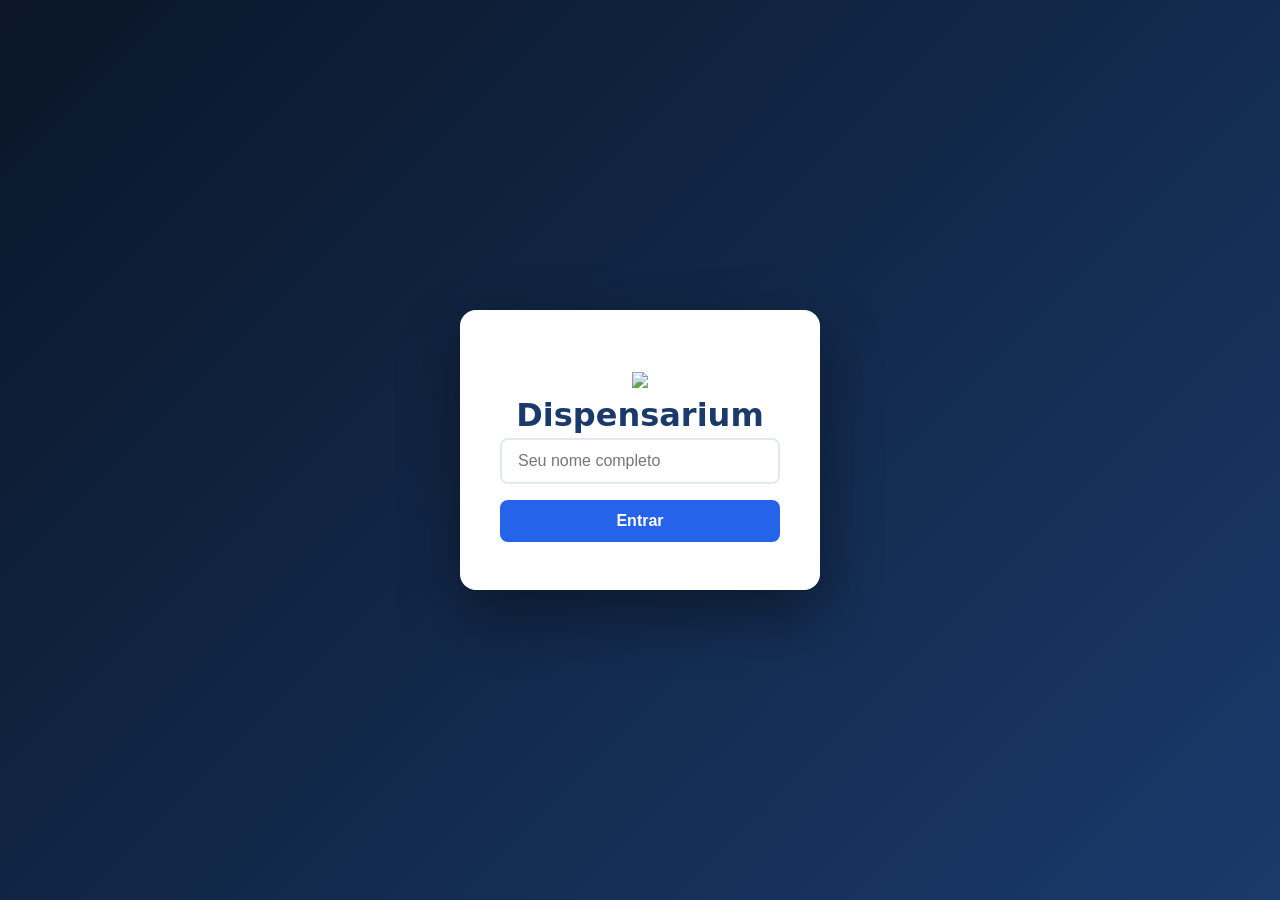
==== index.html @ 8f05ecfa "Primeira versão do Dispensarium" ====
<!DOCTYPE html>
<html lang="pt-BR">
<head>
  <meta charset="UTF-8">
  <meta name="viewport" content="width=device-width, initial-scale=1.0"/>
  <title>Dispensarium</title>

  <link rel="stylesheet" href="css/styles.css">
</head>
<body>

  <!-- LOGIN -->
  <div id="loginOverlay">
    <div class="login-box">
      <div class="logo">
        <img src="assets/logo.png" style="width:76px;">
        <div>Dispensarium</div>
      </div>
      <input id="loginName" type="text" placeholder="Seu nome completo"/>
      <button onclick="doLogin()">Entrar</button>
    </div>
  </div>

  <!-- APP -->
  <div id="app" style="display:none;">
    <!-- sidebar + main (mantém igual) -->
  </div>

  <!-- MODAIS (mantém aqui também) -->

  <!-- SCRIPTS -->
    <link rel="stylesheet" href="/css/styles.css">

<script src="/js/db.js"></script>
<script src="/js/items.js"></script>
<script src="/js/movements.js"></script>
<script src="/js/report.js"></script>
<script src="/js/ui.js"></script>
<script src="/js/app.js"></script>

</body>
</html>
---- css/styles.css ----
:root {
    --blue-dark:   #0a1628;
    --blue-mid:    #1a3a6b;
    --blue-light:  #2563eb;
    --blue-pale:   #dbeafe;
    --white:       #ffffff;
    --gray-100:    #f1f5f9;
    --gray-200:    #e2e8f0;
    --gray-400:    #94a3b8;
    --gray-600:    #475569;
    --black:       #0f172a;
    --red:         #dc2626;
    --green:       #16a34a;
    --orange:      #d97706;
    --sidebar-w:   240px;
  }
  * { box-sizing: border-box; margin: 0; padding: 0; }
  body { font-family: 'Segoe UI', system-ui, sans-serif; background: var(--gray-100); color: var(--black); }

  /* LOGIN */
  #loginOverlay {
    position: fixed; inset: 0; z-index: 9999;
    background: linear-gradient(135deg, var(--blue-dark) 0%, var(--blue-mid) 100%);
    display: flex; align-items: center; justify-content: center;
  }
  .login-box {
    background: var(--white); border-radius: 16px; padding: 48px 40px;
    width: 360px; text-align: center; box-shadow: 0 24px 60px rgba(0,0,0,.4);
  }
  .login-box .logo { font-size: 2rem; font-weight: 800; color: var(--blue-mid); margin-bottom: 4px; }
  .login-box .tagline { font-size: .85rem; color: var(--gray-600); margin-bottom: 32px; }
  .login-box input {
    width: 100%; padding: 12px 16px; border: 2px solid var(--gray-200);
    border-radius: 8px; font-size: 1rem; outline: none; margin-bottom: 16px; transition: border-color .2s;
  }
  .login-box input:focus { border-color: var(--blue-light); }
  .login-box button {
    width: 100%; padding: 12px; background: var(--blue-light); color: var(--white);
    border: none; border-radius: 8px; font-size: 1rem; font-weight: 600; cursor: pointer; transition: background .2s;
  }
  .login-box button:hover { background: var(--blue-mid); }

  /* LAYOUT */
  #app { display: flex; min-height: 100vh; }

  /* SIDEBAR */
  #sidebar {
    width: var(--sidebar-w); background: var(--blue-dark); color: var(--white);
    display: flex; flex-direction: column; position: fixed; top: 0; left: 0; height: 100vh; z-index: 100;
  }
  .sidebar-logo { padding: 22px 20px 16px; border-bottom: 1px solid rgba(255,255,255,.1); }
  .sidebar-logo-inner { display: flex; align-items: center; gap: 10px; font-size: 1.3rem; font-weight: 800; }
  .sidebar-logo-inner span { color: #93c5fd; }
  .sidebar-user { padding: 12px 20px; font-size: .8rem; color: var(--gray-400); border-bottom: 1px solid rgba(255,255,255,.08); }
  .sidebar-user strong { color: var(--white); display: block; font-size: .88rem; }
  nav { flex: 1; padding: 12px 0; overflow-y: auto; }
  nav a {
    display: flex; align-items: center; gap: 10px; padding: 11px 20px;
    color: rgba(255,255,255,.7); text-decoration: none; font-size: .88rem;
    transition: all .2s; border-left: 3px solid transparent; cursor: pointer;
  }
  nav a:hover, nav a.active { color: var(--white); background: rgba(37,99,235,.25); border-left-color: var(--blue-light); }
  nav a .icon { font-size: 1.05rem; width: 20px; text-align: center; }
  .sidebar-footer { padding: 14px 20px; border-top: 1px solid rgba(255,255,255,.1); }
  .btn-logout { display: flex; align-items: center; gap: 8px; color: rgba(255,255,255,.5); cursor: pointer; font-size: .84rem; background: none; border: none; padding: 6px 0; transition: color .2s; }
  .btn-logout:hover { color: var(--white); }

  /* MAIN */
  #main { margin-left: var(--sidebar-w); flex: 1; display: flex; flex-direction: column; }
  .topbar {
    background: var(--white); border-bottom: 1px solid var(--gray-200);
    padding: 0 24px; height: 60px; display: flex; align-items: center; justify-content: space-between;
    position: sticky; top: 0; z-index: 50;
  }
  .topbar-title { font-size: 1.15rem; font-weight: 700; color: var(--black); }
  .topbar-right { display: flex; align-items: center; gap: 10px; }

  /* SEARCH */
  .search-wrap { position: relative; }
  .search-input { padding: 8px 34px 8px 12px; border: 2px solid var(--gray-200); border-radius: 8px; font-size: .86rem; width: 200px; outline: none; transition: border-color .2s; }
  .search-input:focus { border-color: var(--blue-light); }
  .search-icon { position: absolute; right: 9px; top: 50%; transform: translateY(-50%); color: var(--gray-400); pointer-events: none; }
  .search-dropdown { position: absolute; top: calc(100% + 6px); left: 0; right: 0; background: var(--white); border: 1px solid var(--gray-200); border-radius: 10px; box-shadow: 0 8px 24px rgba(0,0,0,.12); max-height: 260px; overflow-y: auto; z-index: 200; display: none; }
  .search-dropdown.open { display: block; }
  .search-item { padding: 9px 12px; font-size: .86rem; cursor: pointer; display: flex; align-items: center; gap: 8px; transition: background .15s; border-bottom: 1px solid var(--gray-100); }
  .search-item:hover { background: var(--blue-pale); }
  .search-item:last-child { border-bottom: none; }
  .search-item .s-cat { font-size: .7rem; color: var(--gray-400); margin-left: auto; }

  /* PAGE */
  .page { display: none; padding: 22px; }
  .page.active { display: block; }

  /* ITEMS GRID */
  .items-header { display: flex; justify-content: space-between; align-items: center; margin-bottom: 18px; }
  .section-title { font-size: 1.05rem; font-weight: 700; color: var(--black); }
  .btn-add-item { padding: 8px 16px; background: var(--blue-light); color: var(--white); border: none; border-radius: 8px; font-size: .86rem; font-weight: 600; cursor: pointer; display: flex; align-items: center; gap: 6px; transition: background .2s; }
  .btn-add-item:hover { background: var(--blue-mid); }
  .items-grid { display: grid; grid-template-columns: repeat(auto-fill, minmax(188px, 1fr)); gap: 16px; }
  .item-card { background: var(--white); border-radius: 14px; overflow: hidden; box-shadow: 0 2px 10px rgba(0,0,0,.06); border: 1px solid var(--gray-200); transition: box-shadow .2s, transform .2s; }
  .item-card:hover { box-shadow: 0 6px 20px rgba(0,0,0,.1); transform: translateY(-2px); }
  .item-card.low-stock { border-color: #fca5a5; }
  .item-card.out-stock { border-color: var(--red); opacity: .78; }
  .item-img-box { height: 120px; background: var(--blue-pale); display: flex; align-items: center; justify-content: center; overflow: hidden; position: relative; }
  .item-img-box img { width: 100%; height: 100%; object-fit: cover; }
  .item-img-box .img-placeholder { font-size: 2.8rem; }
  .item-badge { position: absolute; top: 7px; right: 7px; padding: 2px 7px; border-radius: 99px; font-size: .66rem; font-weight: 700; }
  .badge-low  { background: #fef3c7; color: #92400e; }
  .badge-out  { background: #fee2e2; color: #991b1b; }
  .badge-ok   { background: #dcfce7; color: #166534; }
  .item-body { padding: 11px; }
  .item-name { font-size: .88rem; font-weight: 700; margin-bottom: 2px; white-space: nowrap; overflow: hidden; text-overflow: ellipsis; }
  .item-unit { font-size: .72rem; color: var(--gray-400); margin-bottom: 9px; }
  .item-controls { display: grid; grid-template-columns: 34px 1fr 34px; gap: 5px; align-items: center; }
  .ctrl-btn { width: 30px; height: 30px; border-radius: 7px; border: none; cursor: pointer; font-size: 1rem; font-weight: 700; display: flex; align-items: center; justify-content: center; transition: all .15s; }
  .ctrl-minus { background: #fee2e2; color: var(--red); }
  .ctrl-minus:hover { background: var(--red); color: var(--white); }
  .ctrl-plus  { background: #dcfce7; color: var(--green); }
  .ctrl-plus:hover  { background: var(--green); color: var(--white); }
  .ctrl-qty { display: flex; align-items: center; justify-content: center; height: 30px; border: 2px solid var(--gray-200); border-radius: 7px; background: var(--gray-100); font-size: .92rem; font-weight: 700; }
  .item-price { font-size: .73rem; color: var(--gray-600); margin-top: 7px; }
  .item-actions { display: flex; gap: 4px; margin-top: 8px; }
  .btn-edit-item { flex: 1; padding: 5px; background: var(--blue-pale); color: var(--blue-mid); border: none; border-radius: 6px; font-size: .72rem; font-weight: 600; cursor: pointer; transition: background .15s; }
  .btn-edit-item:hover { background: #bfdbfe; }
  .btn-del-item  { padding: 5px 8px; background: #fee2e2; color: var(--red); border: none; border-radius: 6px; font-size: .72rem; cursor: pointer; transition: background .15s; }
  .btn-del-item:hover { background: #fecaca; }

  /* MODAL */
  .modal-overlay { position: fixed; inset: 0; background: rgba(0,0,0,.5); z-index: 1000; display: flex; align-items: center; justify-content: center; opacity: 0; pointer-events: none; transition: opacity .2s; }
  .modal-overlay.open { opacity: 1; pointer-events: all; }
  .modal { background: var(--white); border-radius: 16px; padding: 28px; width: 460px; max-width: 95vw; max-height: 90vh; overflow-y: auto; transform: scale(.95); transition: transform .2s; }
  .modal-overlay.open .modal { transform: scale(1); }
  .modal h3 { font-size: 1.15rem; font-weight: 700; margin-bottom: 20px; color: var(--blue-mid); }
  .form-group { margin-bottom: 14px; }
  .form-group label { display: block; font-size: .8rem; font-weight: 600; color: var(--gray-600); margin-bottom: 5px; }
  .form-group input, .form-group select, .form-group textarea { width: 100%; padding: 9px 12px; border: 2px solid var(--gray-200); border-radius: 8px; font-size: .88rem; outline: none; transition: border-color .2s; font-family: inherit; }
  .form-group input:focus, .form-group select:focus { border-color: var(--blue-light); }
  .form-row { display: grid; grid-template-columns: 1fr 1fr; gap: 12px; }
  .modal-actions { display: flex; gap: 10px; justify-content: flex-end; margin-top: 20px; }
  .btn-cancel { padding: 9px 18px; border: 2px solid var(--gray-200); border-radius: 8px; background: none; font-size: .88rem; cursor: pointer; transition: all .2s; }
  .btn-cancel:hover { border-color: var(--gray-400); }
  .btn-save { padding: 9px 22px; background: var(--blue-light); color: var(--white); border: none; border-radius: 8px; font-size: .88rem; font-weight: 600; cursor: pointer; transition: background .2s; }
  .btn-save:hover { background: var(--blue-mid); }

  /* REPORT */
  .report-controls {
    display: flex; gap: 10px; align-items: center; flex-wrap: wrap; margin-bottom: 20px;
    background: var(--white); padding: 14px 18px; border-radius: 12px; border: 1px solid var(--gray-200);
  }
  .report-controls select, .report-controls input[type=number] { padding: 8px 12px; border: 2px solid var(--gray-200); border-radius: 8px; font-size: .86rem; outline: none; background: var(--white); }
  .report-controls select:focus, .report-controls input[type=number]:focus { border-color: var(--blue-light); }
  .report-filters {
    display: flex; gap: 10px; align-items: center; flex-wrap: wrap; margin-bottom: 16px;
    background: var(--white); padding: 12px 18px; border-radius: 12px; border: 1px solid var(--gray-200);
  }
  .filter-label { font-size: .82rem; font-weight: 600; color: var(--gray-600); }
  .filter-select { padding: 7px 12px; border: 2px solid var(--gray-200); border-radius: 8px; font-size: .84rem; outline: none; background: var(--white); }
  .filter-select:focus { border-color: var(--blue-light); }
  .filter-price-wrap { display: flex; align-items: center; gap: 6px; }
  .filter-price-wrap input { padding: 7px 10px; border: 2px solid var(--gray-200); border-radius: 8px; font-size: .84rem; outline: none; width: 90px; }
  .filter-price-wrap input:focus { border-color: var(--blue-light); }
  .btn-clear-filter { padding: 7px 12px; background: var(--gray-200); color: var(--gray-600); border: none; border-radius: 8px; font-size: .82rem; cursor: pointer; transition: background .15s; }
  .btn-clear-filter:hover { background: var(--gray-400); color: var(--white); }

  .btn-generate { padding: 8px 18px; background: var(--blue-mid); color: var(--white); border: none; border-radius: 8px; font-size: .86rem; font-weight: 600; cursor: pointer; transition: background .2s; display: flex; align-items: center; gap: 5px; }
  .btn-generate:hover { background: var(--blue-dark); }
  .btn-export   { padding: 8px 18px; background: var(--green); color: var(--white); border: none; border-radius: 8px; font-size: .86rem; font-weight: 600; cursor: pointer; transition: background .2s; display: flex; align-items: center; gap: 5px; }
  .btn-export:hover { background: #15803d; }

  .report-section { background: var(--white); border-radius: 12px; padding: 18px; margin-bottom: 18px; border: 1px solid var(--gray-200); }
  .report-section h4 { font-size: .95rem; font-weight: 700; color: var(--blue-mid); margin-bottom: 14px; display: flex; align-items: center; gap: 7px; }
  .report-table { width: 100%; border-collapse: collapse; font-size: .8rem; }
  .report-table th { background: var(--blue-dark); color: var(--white); padding: 9px 10px; text-align: left; font-weight: 600; }
  .report-table td { padding: 8px 10px; border-bottom: 1px solid var(--gray-100); }
  .report-table tr:last-child td { border-bottom: none; }
  .report-table tr:hover td { background: var(--blue-pale); }
  .report-total { text-align: right; font-weight: 700; font-size: .88rem; color: var(--blue-mid); padding-top: 8px; }
  .stat-cards { display: grid; grid-template-columns: repeat(auto-fill, minmax(150px,1fr)); gap: 10px; margin-bottom: 18px; }
  .stat-card { background: var(--white); border-radius: 12px; padding: 14px; border: 1px solid var(--gray-200); text-align: center; }
  .stat-card .sv { font-size: 1.45rem; font-weight: 800; color: var(--blue-light); }
  .stat-card .sl { font-size: .72rem; color: var(--gray-400); margin-top: 3px; }
  .empty-state { text-align: center; padding: 40px 20px; color: var(--gray-400); }
  .empty-state .ei { font-size: 2.8rem; margin-bottom: 10px; }
  .empty-state p { font-size: .88rem; }

  /* LISTA DE FEIRA */
  .feira-header { display: flex; justify-content: space-between; align-items: center; margin-bottom: 18px; }
  .feira-filters { display: flex; gap: 10px; align-items: center; flex-wrap: wrap; margin-bottom: 18px; background: var(--white); padding: 14px 18px; border-radius: 12px; border: 1px solid var(--gray-200); }
  .feira-table-wrap { background: var(--white); border-radius: 12px; border: 1px solid var(--gray-200); overflow: hidden; margin-bottom: 18px; }
  .feira-table { width: 100%; border-collapse: collapse; font-size: .84rem; }
  .feira-table th { background: var(--blue-dark); color: var(--white); padding: 10px 12px; text-align: left; font-weight: 600; }
  .feira-table td { padding: 10px 12px; border-bottom: 1px solid var(--gray-100); vertical-align: middle; }
  .feira-table tr:last-child td { border-bottom: none; }
  .feira-table tr:hover td { background: var(--blue-pale); }
  .feira-check { display: flex; align-items: center; justify-content: center; }
  .feira-check input[type=checkbox] { width: 18px; height: 18px; cursor: pointer; accent-color: var(--blue-light); }
  .feira-item-checked td { opacity: .45; text-decoration: line-through; }
  .feira-qty-input { width: 70px; padding: 5px 8px; border: 2px solid var(--gray-200); border-radius: 6px; font-size: .82rem; text-align: center; outline: none; }
  .feira-qty-input:focus { border-color: var(--blue-light); }
  .btn-feira-export { padding: 8px 18px; background: var(--orange); color: var(--white); border: none; border-radius: 8px; font-size: .86rem; font-weight: 600; cursor: pointer; transition: background .2s; display: flex; align-items: center; gap: 5px; }
  .btn-feira-export:hover { background: #b45309; }
  .btn-feira-print { padding: 8px 18px; background: var(--blue-mid); color: var(--white); border: none; border-radius: 8px; font-size: .86rem; font-weight: 600; cursor: pointer; transition: background .2s; display: flex; align-items: center; gap: 5px; }
  .btn-feira-print:hover { background: var(--blue-dark); }
  .feira-summary { display: grid; grid-template-columns: repeat(auto-fill, minmax(140px,1fr)); gap: 10px; margin-bottom: 16px; }
  .feira-sum-card { background: var(--white); border-radius: 10px; padding: 12px; border: 1px solid var(--gray-200); text-align: center; }
  .feira-sum-card .fsv { font-size: 1.3rem; font-weight: 800; }
  .feira-sum-card .fsl { font-size: .7rem; color: var(--gray-400); margin-top: 2px; }
  .fsv-red { color: var(--red); }
  .fsv-orange { color: var(--orange); }
  .fsv-blue { color: var(--blue-light); }

  /* CHIPS */
  .chip-cat { display: inline-block; padding: 2px 9px; border-radius: 99px; font-size: .7rem; font-weight: 700; }
  .chip-kitchen { background: #fef9c3; color: #854d0e; }
  .chip-clean   { background: #dbeafe; color: #1e40af; }

  /* BELL */
  .bell-btn { position: relative; background: none; border: none; cursor: pointer; width: 38px; height: 38px; border-radius: 9px; font-size: 1.2rem; display: flex; align-items: center; justify-content: center; transition: background .15s; }
  .bell-btn:hover { background: var(--gray-100); }
  .bell-badge { position: absolute; top: 3px; right: 3px; min-width: 17px; height: 17px; background: var(--red); color: var(--white); border-radius: 99px; font-size: .62rem; font-weight: 800; display: flex; align-items: center; justify-content: center; padding: 0 3px; pointer-events: none; animation: bellpop .3s ease; }
  @keyframes bellpop { 0%{transform:scale(0)} 60%{transform:scale(1.3)} 100%{transform:scale(1)} }
  @keyframes bellring { 0%,100%{transform:rotate(0)} 20%{transform:rotate(-15deg)} 40%{transform:rotate(15deg)} 60%{transform:rotate(-10deg)} 80%{transform:rotate(10deg)} }
  .bell-btn.ringing { animation: bellring .5s ease; }
  .notif-panel { position: absolute; top: calc(100% + 8px); right: 0; width: 320px; background: var(--white); border-radius: 14px; border: 1px solid var(--gray-200); box-shadow: 0 12px 36px rgba(0,0,0,.15); z-index: 300; display: none; overflow: hidden; }
  .notif-panel.open { display: block; }
  .notif-header { padding: 12px 14px; background: var(--blue-dark); color: var(--white); display: flex; align-items: center; justify-content: space-between; font-size: .86rem; font-weight: 700; }
  .notif-clear { background: rgba(255,255,255,.15); border: none; color: var(--white); padding: 3px 9px; border-radius: 5px; font-size: .72rem; cursor: pointer; transition: background .15s; }
  .notif-clear:hover { background: rgba(255,255,255,.3); }
  .notif-list { max-height: 300px; overflow-y: auto; }
  .notif-item { padding: 10px 14px; border-bottom: 1px solid var(--gray-100); display: flex; align-items: flex-start; gap: 9px; }
  .notif-item:last-child { border-bottom: none; }
  .notif-icon { font-size: 1.2rem; flex-shrink: 0; margin-top: 1px; }
  .notif-body { flex: 1; }
  .notif-title { font-size: .83rem; font-weight: 700; color: var(--black); }
  .notif-desc  { font-size: .76rem; color: var(--gray-600); margin-top: 1px; }
  .notif-time  { font-size: .68rem; color: var(--gray-400); margin-top: 2px; }
  .notif-dismiss { background: none; border: none; color: var(--gray-400); cursor: pointer; font-size: .82rem; padding: 2px 5px; border-radius: 4px; flex-shrink: 0; transition: color .15s; }
  .notif-dismiss:hover { color: var(--red); }
  .notif-empty { padding: 28px; text-align: center; color: var(--gray-400); font-size: .83rem; }
  .notif-wrap { position: relative; }

  /* TOAST */
  #toast { position: fixed; bottom: 24px; right: 24px; z-index: 9000; background: var(--blue-dark); color: var(--white); padding: 11px 18px; border-radius: 9px; font-size: .86rem; font-weight: 500; box-shadow: 0 8px 24px rgba(0,0,0,.3); opacity: 0; transform: translateY(10px); transition: all .3s; pointer-events: none; }
  #toast.show { opacity: 1; transform: translateY(0); }

  ::-webkit-scrollbar { width: 5px; height: 5px; }
  ::-webkit-scrollbar-track { background: transparent; }
  ::-webkit-scrollbar-thumb { background: var(--gray-200); border-radius: 99px; }

  /* DELETE CONFIRM */
  .danger-btn { padding: 9px 22px; background: var(--red); color: var(--white); border: none; border-radius: 8px; font-size: .88rem; font-weight: 600; cursor: pointer; transition: background .2s; }
  .danger-btn:hover { background: #b91c1c; }

  /* nav badge */
  .nav-badge { background: var(--red); color: var(--white); border-radius: 99px; font-size: .62rem; font-weight: 800; padding: 1px 6px; margin-left: auto; }
---- css/styles.css ----
:root {
    --blue-dark:   #0a1628;
    --blue-mid:    #1a3a6b;
    --blue-light:  #2563eb;
    --blue-pale:   #dbeafe;
    --white:       #ffffff;
    --gray-100:    #f1f5f9;
    --gray-200:    #e2e8f0;
    --gray-400:    #94a3b8;
    --gray-600:    #475569;
    --black:       #0f172a;
    --red:         #dc2626;
    --green:       #16a34a;
    --orange:      #d97706;
    --sidebar-w:   240px;
  }
  * { box-sizing: border-box; margin: 0; padding: 0; }
  body { font-family: 'Segoe UI', system-ui, sans-serif; background: var(--gray-100); color: var(--black); }

  /* LOGIN */
  #loginOverlay {
    position: fixed; inset: 0; z-index: 9999;
    background: linear-gradient(135deg, var(--blue-dark) 0%, var(--blue-mid) 100%);
    display: flex; align-items: center; justify-content: center;
  }
  .login-box {
    background: var(--white); border-radius: 16px; padding: 48px 40px;
    width: 360px; text-align: center; box-shadow: 0 24px 60px rgba(0,0,0,.4);
  }
  .login-box .logo { font-size: 2rem; font-weight: 800; color: var(--blue-mid); margin-bottom: 4px; }
  .login-box .tagline { font-size: .85rem; color: var(--gray-600); margin-bottom: 32px; }
  .login-box input {
    width: 100%; padding: 12px 16px; border: 2px solid var(--gray-200);
    border-radius: 8px; font-size: 1rem; outline: none; margin-bottom: 16px; transition: border-color .2s;
  }
  .login-box input:focus { border-color: var(--blue-light); }
  .login-box button {
    width: 100%; padding: 12px; background: var(--blue-light); color: var(--white);
    border: none; border-radius: 8px; font-size: 1rem; font-weight: 600; cursor: pointer; transition: background .2s;
  }
  .login-box button:hover { background: var(--blue-mid); }

  /* LAYOUT */
  #app { display: flex; min-height: 100vh; }

  /* SIDEBAR */
  #sidebar {
    width: var(--sidebar-w); background: var(--blue-dark); color: var(--white);
    display: flex; flex-direction: column; position: fixed; top: 0; left: 0; height: 100vh; z-index: 100;
  }
  .sidebar-logo { padding: 22px 20px 16px; border-bottom: 1px solid rgba(255,255,255,.1); }
  .sidebar-logo-inner { display: flex; align-items: center; gap: 10px; font-size: 1.3rem; font-weight: 800; }
  .sidebar-logo-inner span { color: #93c5fd; }
  .sidebar-user { padding: 12px 20px; font-size: .8rem; color: var(--gray-400); border-bottom: 1px solid rgba(255,255,255,.08); }
  .sidebar-user strong { color: var(--white); display: block; font-size: .88rem; }
  nav { flex: 1; padding: 12px 0; overflow-y: auto; }
  nav a {
    display: flex; align-items: center; gap: 10px; padding: 11px 20px;
    color: rgba(255,255,255,.7); text-decoration: none; font-size: .88rem;
    transition: all .2s; border-left: 3px solid transparent; cursor: pointer;
  }
  nav a:hover, nav a.active { color: var(--white); background: rgba(37,99,235,.25); border-left-color: var(--blue-light); }
  nav a .icon { font-size: 1.05rem; width: 20px; text-align: center; }
  .sidebar-footer { padding: 14px 20px; border-top: 1px solid rgba(255,255,255,.1); }
  .btn-logout { display: flex; align-items: center; gap: 8px; color: rgba(255,255,255,.5); cursor: pointer; font-size: .84rem; background: none; border: none; padding: 6px 0; transition: color .2s; }
  .btn-logout:hover { color: var(--white); }

  /* MAIN */
  #main { margin-left: var(--sidebar-w); flex: 1; display: flex; flex-direction: column; }
  .topbar {
    background: var(--white); border-bottom: 1px solid var(--gray-200);
    padding: 0 24px; height: 60px; display: flex; align-items: center; justify-content: space-between;
    position: sticky; top: 0; z-index: 50;
  }
  .topbar-title { font-size: 1.15rem; font-weight: 700; color: var(--black); }
  .topbar-right { display: flex; align-items: center; gap: 10px; }

  /* SEARCH */
  .search-wrap { position: relative; }
  .search-input { padding: 8px 34px 8px 12px; border: 2px solid var(--gray-200); border-radius: 8px; font-size: .86rem; width: 200px; outline: none; transition: border-color .2s; }
  .search-input:focus { border-color: var(--blue-light); }
  .search-icon { position: absolute; right: 9px; top: 50%; transform: translateY(-50%); color: var(--gray-400); pointer-events: none; }
  .search-dropdown { position: absolute; top: calc(100% + 6px); left: 0; right: 0; background: var(--white); border: 1px solid var(--gray-200); border-radius: 10px; box-shadow: 0 8px 24px rgba(0,0,0,.12); max-height: 260px; overflow-y: auto; z-index: 200; display: none; }
  .search-dropdown.open { display: block; }
  .search-item { padding: 9px 12px; font-size: .86rem; cursor: pointer; display: flex; align-items: center; gap: 8px; transition: background .15s; border-bottom: 1px solid var(--gray-100); }
  .search-item:hover { background: var(--blue-pale); }
  .search-item:last-child { border-bottom: none; }
  .search-item .s-cat { font-size: .7rem; color: var(--gray-400); margin-left: auto; }

  /* PAGE */
  .page { display: none; padding: 22px; }
  .page.active { display: block; }

  /* ITEMS GRID */
  .items-header { display: flex; justify-content: space-between; align-items: center; margin-bottom: 18px; }
  .section-title { font-size: 1.05rem; font-weight: 700; color: var(--black); }
  .btn-add-item { padding: 8px 16px; background: var(--blue-light); color: var(--white); border: none; border-radius: 8px; font-size: .86rem; font-weight: 600; cursor: pointer; display: flex; align-items: center; gap: 6px; transition: background .2s; }
  .btn-add-item:hover { background: var(--blue-mid); }
  .items-grid { display: grid; grid-template-columns: repeat(auto-fill, minmax(188px, 1fr)); gap: 16px; }
  .item-card { background: var(--white); border-radius: 14px; overflow: hidden; box-shadow: 0 2px 10px rgba(0,0,0,.06); border: 1px solid var(--gray-200); transition: box-shadow .2s, transform .2s; }
  .item-card:hover { box-shadow: 0 6px 20px rgba(0,0,0,.1); transform: translateY(-2px); }
  .item-card.low-stock { border-color: #fca5a5; }
  .item-card.out-stock { border-color: var(--red); opacity: .78; }
  .item-img-box { height: 120px; background: var(--blue-pale); display: flex; align-items: center; justify-content: center; overflow: hidden; position: relative; }
  .item-img-box img { width: 100%; height: 100%; object-fit: cover; }
  .item-img-box .img-placeholder { font-size: 2.8rem; }
  .item-badge { position: absolute; top: 7px; right: 7px; padding: 2px 7px; border-radius: 99px; font-size: .66rem; font-weight: 700; }
  .badge-low  { background: #fef3c7; color: #92400e; }
  .badge-out  { background: #fee2e2; color: #991b1b; }
  .badge-ok   { background: #dcfce7; color: #166534; }
  .item-body { padding: 11px; }
  .item-name { font-size: .88rem; font-weight: 700; margin-bottom: 2px; white-space: nowrap; overflow: hidden; text-overflow: ellipsis; }
  .item-unit { font-size: .72rem; color: var(--gray-400); margin-bottom: 9px; }
  .item-controls { display: grid; grid-template-columns: 34px 1fr 34px; gap: 5px; align-items: center; }
  .ctrl-btn { width: 30px; height: 30px; border-radius: 7px; border: none; cursor: pointer; font-size: 1rem; font-weight: 700; display: flex; align-items: center; justify-content: center; transition: all .15s; }
  .ctrl-minus { background: #fee2e2; color: var(--red); }
  .ctrl-minus:hover { background: var(--red); color: var(--white); }
  .ctrl-plus  { background: #dcfce7; color: var(--green); }
  .ctrl-plus:hover  { background: var(--green); color: var(--white); }
  .ctrl-qty { display: flex; align-items: center; justify-content: center; height: 30px; border: 2px solid var(--gray-200); border-radius: 7px; background: var(--gray-100); font-size: .92rem; font-weight: 700; }
  .item-price { font-size: .73rem; color: var(--gray-600); margin-top: 7px; }
  .item-actions { display: flex; gap: 4px; margin-top: 8px; }
  .btn-edit-item { flex: 1; padding: 5px; background: var(--blue-pale); color: var(--blue-mid); border: none; border-radius: 6px; font-size: .72rem; font-weight: 600; cursor: pointer; transition: background .15s; }
  .btn-edit-item:hover { background: #bfdbfe; }
  .btn-del-item  { padding: 5px 8px; background: #fee2e2; color: var(--red); border: none; border-radius: 6px; font-size: .72rem; cursor: pointer; transition: background .15s; }
  .btn-del-item:hover { background: #fecaca; }

  /* MODAL */
  .modal-overlay { position: fixed; inset: 0; background: rgba(0,0,0,.5); z-index: 1000; display: flex; align-items: center; justify-content: center; opacity: 0; pointer-events: none; transition: opacity .2s; }
  .modal-overlay.open { opacity: 1; pointer-events: all; }
  .modal { background: var(--white); border-radius: 16px; padding: 28px; width: 460px; max-width: 95vw; max-height: 90vh; overflow-y: auto; transform: scale(.95); transition: transform .2s; }
  .modal-overlay.open .modal { transform: scale(1); }
  .modal h3 { font-size: 1.15rem; font-weight: 700; margin-bottom: 20px; color: var(--blue-mid); }
  .form-group { margin-bottom: 14px; }
  .form-group label { display: block; font-size: .8rem; font-weight: 600; color: var(--gray-600); margin-bottom: 5px; }
  .form-group input, .form-group select, .form-group textarea { width: 100%; padding: 9px 12px; border: 2px solid var(--gray-200); border-radius: 8px; font-size: .88rem; outline: none; transition: border-color .2s; font-family: inherit; }
  .form-group input:focus, .form-group select:focus { border-color: var(--blue-light); }
  .form-row { display: grid; grid-template-columns: 1fr 1fr; gap: 12px; }
  .modal-actions { display: flex; gap: 10px; justify-content: flex-end; margin-top: 20px; }
  .btn-cancel { padding: 9px 18px; border: 2px solid var(--gray-200); border-radius: 8px; background: none; font-size: .88rem; cursor: pointer; transition: all .2s; }
  .btn-cancel:hover { border-color: var(--gray-400); }
  .btn-save { padding: 9px 22px; background: var(--blue-light); color: var(--white); border: none; border-radius: 8px; font-size: .88rem; font-weight: 600; cursor: pointer; transition: background .2s; }
  .btn-save:hover { background: var(--blue-mid); }

  /* REPORT */
  .report-controls {
    display: flex; gap: 10px; align-items: center; flex-wrap: wrap; margin-bottom: 20px;
    background: var(--white); padding: 14px 18px; border-radius: 12px; border: 1px solid var(--gray-200);
  }
  .report-controls select, .report-controls input[type=number] { padding: 8px 12px; border: 2px solid var(--gray-200); border-radius: 8px; font-size: .86rem; outline: none; background: var(--white); }
  .report-controls select:focus, .report-controls input[type=number]:focus { border-color: var(--blue-light); }
  .report-filters {
    display: flex; gap: 10px; align-items: center; flex-wrap: wrap; margin-bottom: 16px;
    background: var(--white); padding: 12px 18px; border-radius: 12px; border: 1px solid var(--gray-200);
  }
  .filter-label { font-size: .82rem; font-weight: 600; color: var(--gray-600); }
  .filter-select { padding: 7px 12px; border: 2px solid var(--gray-200); border-radius: 8px; font-size: .84rem; outline: none; background: var(--white); }
  .filter-select:focus { border-color: var(--blue-light); }
  .filter-price-wrap { display: flex; align-items: center; gap: 6px; }
  .filter-price-wrap input { padding: 7px 10px; border: 2px solid var(--gray-200); border-radius: 8px; font-size: .84rem; outline: none; width: 90px; }
  .filter-price-wrap input:focus { border-color: var(--blue-light); }
  .btn-clear-filter { padding: 7px 12px; background: var(--gray-200); color: var(--gray-600); border: none; border-radius: 8px; font-size: .82rem; cursor: pointer; transition: background .15s; }
  .btn-clear-filter:hover { background: var(--gray-400); color: var(--white); }

  .btn-generate { padding: 8px 18px; background: var(--blue-mid); color: var(--white); border: none; border-radius: 8px; font-size: .86rem; font-weight: 600; cursor: pointer; transition: background .2s; display: flex; align-items: center; gap: 5px; }
  .btn-generate:hover { background: var(--blue-dark); }
  .btn-export   { padding: 8px 18px; background: var(--green); color: var(--white); border: none; border-radius: 8px; font-size: .86rem; font-weight: 600; cursor: pointer; transition: background .2s; display: flex; align-items: center; gap: 5px; }
  .btn-export:hover { background: #15803d; }

  .report-section { background: var(--white); border-radius: 12px; padding: 18px; margin-bottom: 18px; border: 1px solid var(--gray-200); }
  .report-section h4 { font-size: .95rem; font-weight: 700; color: var(--blue-mid); margin-bottom: 14px; display: flex; align-items: center; gap: 7px; }
  .report-table { width: 100%; border-collapse: collapse; font-size: .8rem; }
  .report-table th { background: var(--blue-dark); color: var(--white); padding: 9px 10px; text-align: left; font-weight: 600; }
  .report-table td { padding: 8px 10px; border-bottom: 1px solid var(--gray-100); }
  .report-table tr:last-child td { border-bottom: none; }
  .report-table tr:hover td { background: var(--blue-pale); }
  .report-total { text-align: right; font-weight: 700; font-size: .88rem; color: var(--blue-mid); padding-top: 8px; }
  .stat-cards { display: grid; grid-template-columns: repeat(auto-fill, minmax(150px,1fr)); gap: 10px; margin-bottom: 18px; }
  .stat-card { background: var(--white); border-radius: 12px; padding: 14px; border: 1px solid var(--gray-200); text-align: center; }
  .stat-card .sv { font-size: 1.45rem; font-weight: 800; color: var(--blue-light); }
  .stat-card .sl { font-size: .72rem; color: var(--gray-400); margin-top: 3px; }
  .empty-state { text-align: center; padding: 40px 20px; color: var(--gray-400); }
  .empty-state .ei { font-size: 2.8rem; margin-bottom: 10px; }
  .empty-state p { font-size: .88rem; }

  /* LISTA DE FEIRA */
  .feira-header { display: flex; justify-content: space-between; align-items: center; margin-bottom: 18px; }
  .feira-filters { display: flex; gap: 10px; align-items: center; flex-wrap: wrap; margin-bottom: 18px; background: var(--white); padding: 14px 18px; border-radius: 12px; border: 1px solid var(--gray-200); }
  .feira-table-wrap { background: var(--white); border-radius: 12px; border: 1px solid var(--gray-200); overflow: hidden; margin-bottom: 18px; }
  .feira-table { width: 100%; border-collapse: collapse; font-size: .84rem; }
  .feira-table th { background: var(--blue-dark); color: var(--white); padding: 10px 12px; text-align: left; font-weight: 600; }
  .feira-table td { padding: 10px 12px; border-bottom: 1px solid var(--gray-100); vertical-align: middle; }
  .feira-table tr:last-child td { border-bottom: none; }
  .feira-table tr:hover td { background: var(--blue-pale); }
  .feira-check { display: flex; align-items: center; justify-content: center; }
  .feira-check input[type=checkbox] { width: 18px; height: 18px; cursor: pointer; accent-color: var(--blue-light); }
  .feira-item-checked td { opacity: .45; text-decoration: line-through; }
  .feira-qty-input { width: 70px; padding: 5px 8px; border: 2px solid var(--gray-200); border-radius: 6px; font-size: .82rem; text-align: center; outline: none; }
  .feira-qty-input:focus { border-color: var(--blue-light); }
  .btn-feira-export { padding: 8px 18px; background: var(--orange); color: var(--white); border: none; border-radius: 8px; font-size: .86rem; font-weight: 600; cursor: pointer; transition: background .2s; display: flex; align-items: center; gap: 5px; }
  .btn-feira-export:hover { background: #b45309; }
  .btn-feira-print { padding: 8px 18px; background: var(--blue-mid); color: var(--white); border: none; border-radius: 8px; font-size: .86rem; font-weight: 600; cursor: pointer; transition: background .2s; display: flex; align-items: center; gap: 5px; }
  .btn-feira-print:hover { background: var(--blue-dark); }
  .feira-summary { display: grid; grid-template-columns: repeat(auto-fill, minmax(140px,1fr)); gap: 10px; margin-bottom: 16px; }
  .feira-sum-card { background: var(--white); border-radius: 10px; padding: 12px; border: 1px solid var(--gray-200); text-align: center; }
  .feira-sum-card .fsv { font-size: 1.3rem; font-weight: 800; }
  .feira-sum-card .fsl { font-size: .7rem; color: var(--gray-400); margin-top: 2px; }
  .fsv-red { color: var(--red); }
  .fsv-orange { color: var(--orange); }
  .fsv-blue { color: var(--blue-light); }

  /* CHIPS */
  .chip-cat { display: inline-block; padding: 2px 9px; border-radius: 99px; font-size: .7rem; font-weight: 700; }
  .chip-kitchen { background: #fef9c3; color: #854d0e; }
  .chip-clean   { background: #dbeafe; color: #1e40af; }

  /* BELL */
  .bell-btn { position: relative; background: none; border: none; cursor: pointer; width: 38px; height: 38px; border-radius: 9px; font-size: 1.2rem; display: flex; align-items: center; justify-content: center; transition: background .15s; }
  .bell-btn:hover { background: var(--gray-100); }
  .bell-badge { position: absolute; top: 3px; right: 3px; min-width: 17px; height: 17px; background: var(--red); color: var(--white); border-radius: 99px; font-size: .62rem; font-weight: 800; display: flex; align-items: center; justify-content: center; padding: 0 3px; pointer-events: none; animation: bellpop .3s ease; }
  @keyframes bellpop { 0%{transform:scale(0)} 60%{transform:scale(1.3)} 100%{transform:scale(1)} }
  @keyframes bellring { 0%,100%{transform:rotate(0)} 20%{transform:rotate(-15deg)} 40%{transform:rotate(15deg)} 60%{transform:rotate(-10deg)} 80%{transform:rotate(10deg)} }
  .bell-btn.ringing { animation: bellring .5s ease; }
  .notif-panel { position: absolute; top: calc(100% + 8px); right: 0; width: 320px; background: var(--white); border-radius: 14px; border: 1px solid var(--gray-200); box-shadow: 0 12px 36px rgba(0,0,0,.15); z-index: 300; display: none; overflow: hidden; }
  .notif-panel.open { display: block; }
  .notif-header { padding: 12px 14px; background: var(--blue-dark); color: var(--white); display: flex; align-items: center; justify-content: space-between; font-size: .86rem; font-weight: 700; }
  .notif-clear { background: rgba(255,255,255,.15); border: none; color: var(--white); padding: 3px 9px; border-radius: 5px; font-size: .72rem; cursor: pointer; transition: background .15s; }
  .notif-clear:hover { background: rgba(255,255,255,.3); }
  .notif-list { max-height: 300px; overflow-y: auto; }
  .notif-item { padding: 10px 14px; border-bottom: 1px solid var(--gray-100); display: flex; align-items: flex-start; gap: 9px; }
  .notif-item:last-child { border-bottom: none; }
  .notif-icon { font-size: 1.2rem; flex-shrink: 0; margin-top: 1px; }
  .notif-body { flex: 1; }
  .notif-title { font-size: .83rem; font-weight: 700; color: var(--black); }
  .notif-desc  { font-size: .76rem; color: var(--gray-600); margin-top: 1px; }
  .notif-time  { font-size: .68rem; color: var(--gray-400); margin-top: 2px; }
  .notif-dismiss { background: none; border: none; color: var(--gray-400); cursor: pointer; font-size: .82rem; padding: 2px 5px; border-radius: 4px; flex-shrink: 0; transition: color .15s; }
  .notif-dismiss:hover { color: var(--red); }
  .notif-empty { padding: 28px; text-align: center; color: var(--gray-400); font-size: .83rem; }
  .notif-wrap { position: relative; }

  /* TOAST */
  #toast { position: fixed; bottom: 24px; right: 24px; z-index: 9000; background: var(--blue-dark); color: var(--white); padding: 11px 18px; border-radius: 9px; font-size: .86rem; font-weight: 500; box-shadow: 0 8px 24px rgba(0,0,0,.3); opacity: 0; transform: translateY(10px); transition: all .3s; pointer-events: none; }
  #toast.show { opacity: 1; transform: translateY(0); }

  ::-webkit-scrollbar { width: 5px; height: 5px; }
  ::-webkit-scrollbar-track { background: transparent; }
  ::-webkit-scrollbar-thumb { background: var(--gray-200); border-radius: 99px; }

  /* DELETE CONFIRM */
  .danger-btn { padding: 9px 22px; background: var(--red); color: var(--white); border: none; border-radius: 8px; font-size: .88rem; font-weight: 600; cursor: pointer; transition: background .2s; }
  .danger-btn:hover { background: #b91c1c; }

  /* nav badge */
  .nav-badge { background: var(--red); color: var(--white); border-radius: 99px; font-size: .62rem; font-weight: 800; padding: 1px 6px; margin-left: auto; }
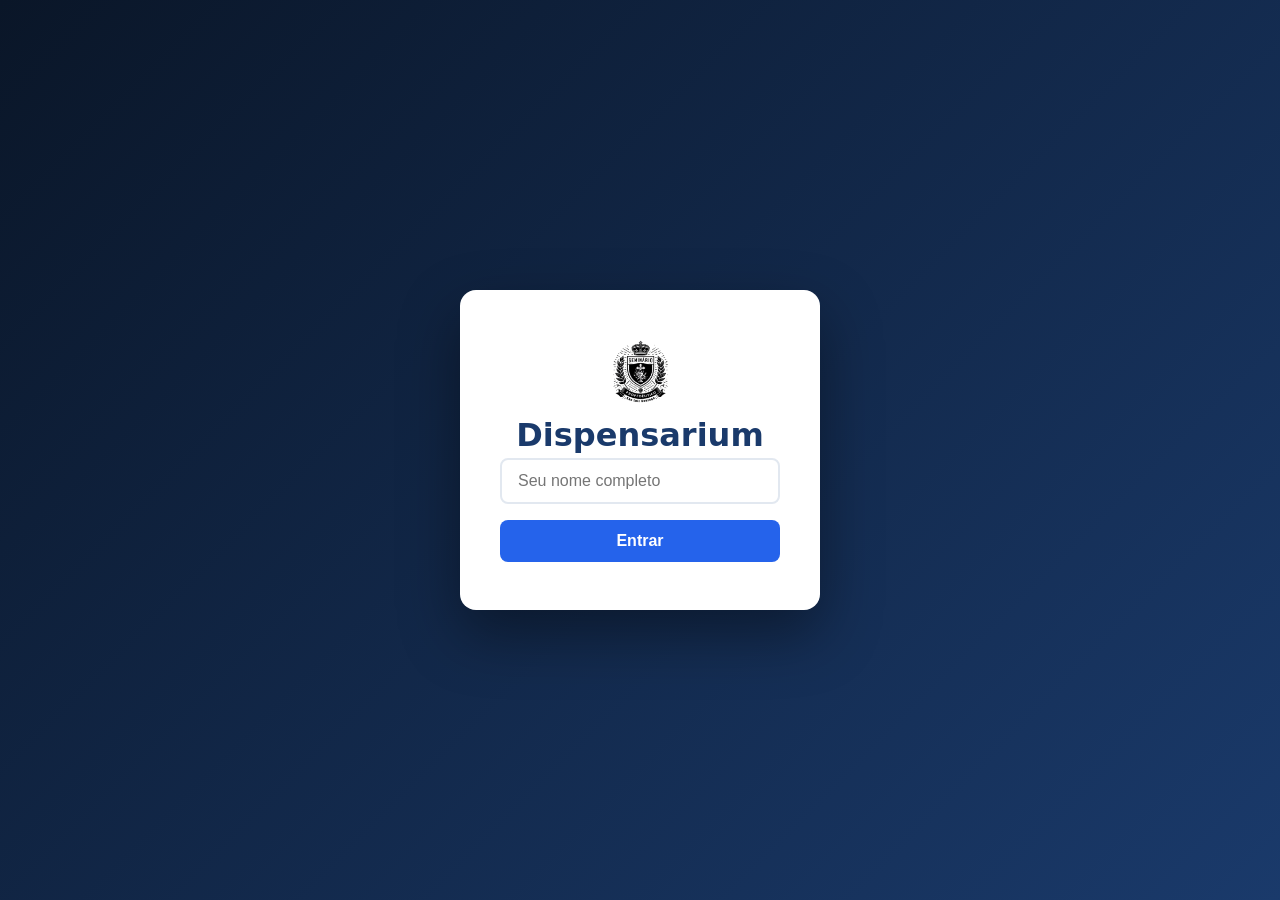
==== commit 5fa2ce65: "new" ====
--- a/index.html
+++ b/index.html
@@ -5,7 +5,6 @@
   <meta name="viewport" content="width=device-width, initial-scale=1.0"/>
   <title>Dispensarium</title>
 
-  <link rel="stylesheet" href="css/styles.css">
 </head>
 <body>
 
@@ -22,9 +21,61 @@
   </div>
 
   <!-- APP -->
-  <div id="app" style="display:none;">
-    <!-- sidebar + main (mantém igual) -->
-  </div>
+  <!-- APP -->
+<div id="app" style="display:none;">
+
+  <aside class="sidebar">
+    <div class="sidebar-user">
+      Bem-vindo(a),<br>
+      <strong id="sidebarUser">—</strong>
+    </div>
+
+    <nav>
+      <a class="active" onclick="showPage('kitchen')" id="nav-kitchen">
+        <span class="icon">🍳</span> Cozinha
+      </a>
+
+      <a onclick="showPage('clean')" id="nav-clean">
+        <span class="icon">🧹</span> Limpeza
+      </a>
+
+      <a onclick="showPage('report')" id="nav-report">
+        <span class="icon">📊</span> Relatório Mensal
+      </a>
+
+      <a onclick="showPage('feira')" id="nav-feira">
+        <span class="icon">🛒</span> Lista de Feira
+        <span class="nav-badge" id="fairaBadge" style="display:none">0</span>
+      </a>
+
+      <a onclick="openAddModal()" id="nav-add">
+        <span class="icon">➕</span> Adicionar Item
+      </a>
+    </nav>
+
+    <div class="sidebar-footer">
+      <button class="btn-logout" onclick="doLogout()">⬅️ Sair</button>
+    </div>
+  </aside>
+
+  <main>
+    <div id="page-kitchen" class="page active">
+      <h2>Cozinha</h2>
+      <div id="grid-kitchen"></div>
+    </div>
+
+    <div id="page-clean" class="page">
+      <h2>Limpeza</h2>
+      <div id="grid-clean"></div>
+    </div>
+
+    <div id="page-report" class="page">
+      <h2>Relatório</h2>
+      <div id="reportContent"></div>
+    </div>
+  </main>
+
+</div>
 
   <!-- MODAIS (mantém aqui também) -->
 
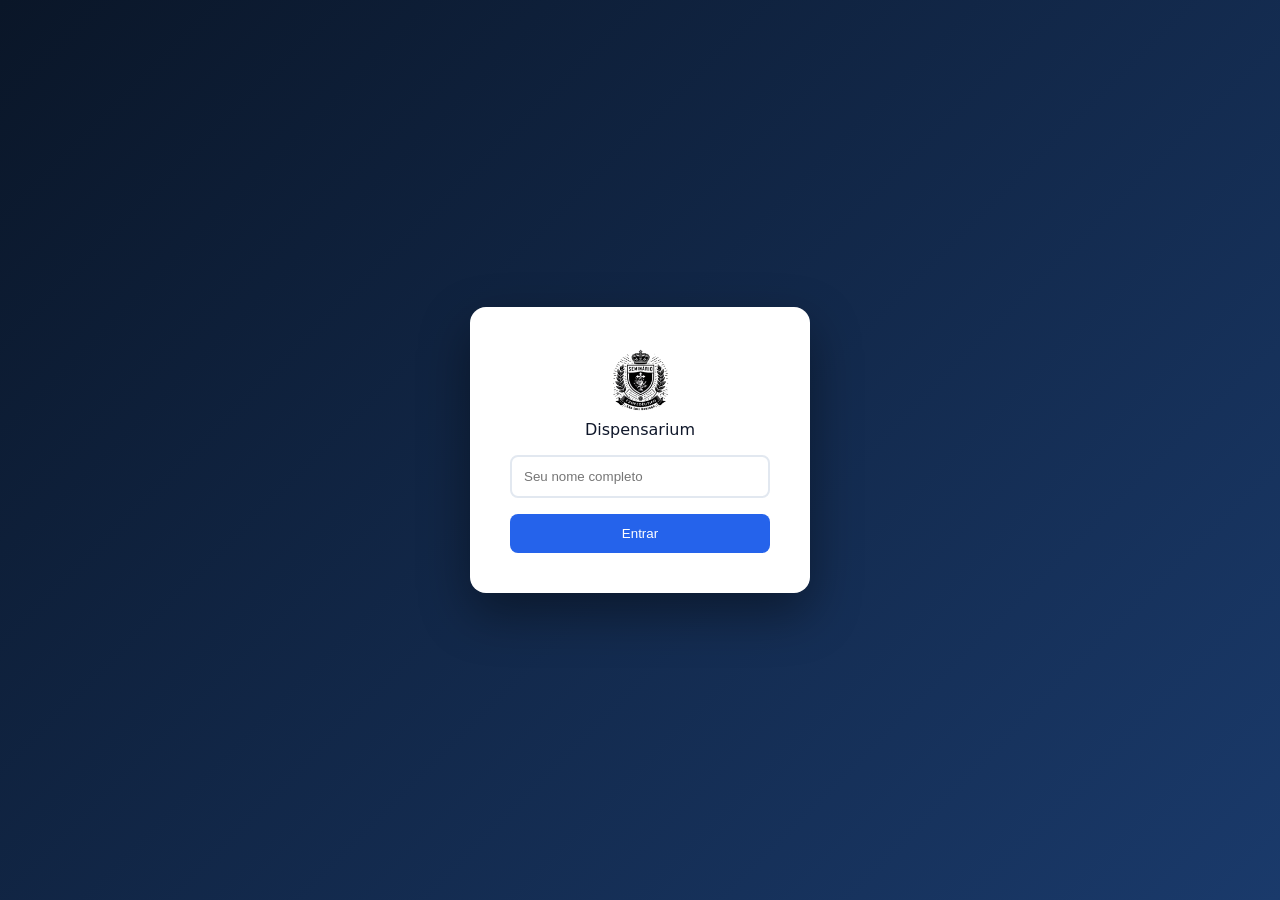
==== commit d7c141ea: "Feature" ====
--- a/index.html
+++ b/index.html
@@ -5,89 +5,110 @@
   <meta name="viewport" content="width=device-width, initial-scale=1.0"/>
   <title>Dispensarium</title>
 
+  <!-- CSS -->
+  <link rel="stylesheet" href="/css/styles.css">
+
+  <!-- Favicon -->
+  <link rel="icon" href="/assets/logo.png">
 </head>
+
 <body>
 
   <!-- LOGIN -->
   <div id="loginOverlay">
     <div class="login-box">
       <div class="logo">
-        <img src="assets/logo.png" style="width:76px;">
+        <img src="/assets/logo.png" style="width:76px;">
         <div>Dispensarium</div>
       </div>
+
       <input id="loginName" type="text" placeholder="Seu nome completo"/>
       <button onclick="doLogin()">Entrar</button>
     </div>
   </div>
 
   <!-- APP -->
-  <!-- APP -->
-<div id="app" style="display:none;">
+  <div id="app" style="display:none;">
 
-  <aside class="sidebar">
-    <div class="sidebar-user">
-      Bem-vindo(a),<br>
-      <strong id="sidebarUser">—</strong>
+    <!-- SIDEBAR -->
+    <aside id="sidebar" class="sidebar">
+
+      <div class="sidebar-user">
+        Bem-vindo(a),<br>
+        <strong id="sidebarUser">—</strong>
+      </div>
+
+      <nav>
+        <a class="active" onclick="showPage('kitchen', event)">🍳 Cozinha</a>
+        <a onclick="showPage('clean', event)">🧹 Limpeza</a>
+        <a onclick="showPage('report', event)">📊 Relatório</a>
+        <a onclick="openAddModal()">➕ Adicionar Item</a>
+      </nav>
+
+      <div class="sidebar-footer">
+        <button onclick="doLogout()">⬅️ Sair</button>
+      </div>
+
+    </aside>
+
+    <!-- CONTEÚDO -->
+    <main>
+
+      <!-- COZINHA -->
+      <section id="page-kitchen" class="page active">
+        <h2>Cozinha</h2>
+        <div id="grid-kitchen" class="items-grid"></div>
+      </section>
+
+      <!-- LIMPEZA -->
+      <section id="page-clean" class="page">
+        <h2>Limpeza</h2>
+        <div id="grid-clean" class="items-grid"></div>
+      </section>
+
+      <!-- RELATÓRIO -->
+      <section id="page-report" class="page">
+        <h2>Relatório</h2>
+        <div id="reportContent"></div>
+      </section>
+
+    </main>
+
+  </div>
+
+  <!-- MODAL ADICIONAR ITEM -->
+  <div id="addModal" class="modal">
+    <div class="modal-content">
+
+      <h3>Adicionar Item</h3>
+
+      <input id="fName" placeholder="Nome do item">
+
+      <select id="fCat">
+        <option value="kitchen">Cozinha</option>
+        <option value="clean">Limpeza</option>
+      </select>
+
+      <input id="fQty" type="number" value="1" min="1">
+
+      <div class="modal-actions">
+        <button onclick="closeModal('addModal')">Cancelar</button>
+        <button onclick="saveItem()">Salvar</button>
+      </div>
+
     </div>
+  </div>
 
-    <nav>
-      <a class="active" onclick="showPage('kitchen')" id="nav-kitchen">
-        <span class="icon">🍳</span> Cozinha
-      </a>
-
-      <a onclick="showPage('clean')" id="nav-clean">
-        <span class="icon">🧹</span> Limpeza
-      </a>
-
-      <a onclick="showPage('report')" id="nav-report">
-        <span class="icon">📊</span> Relatório Mensal
-      </a>
-
-      <a onclick="showPage('feira')" id="nav-feira">
-        <span class="icon">🛒</span> Lista de Feira
-        <span class="nav-badge" id="fairaBadge" style="display:none">0</span>
-      </a>
-
-      <a onclick="openAddModal()" id="nav-add">
-        <span class="icon">➕</span> Adicionar Item
-      </a>
-    </nav>
-
-    <div class="sidebar-footer">
-      <button class="btn-logout" onclick="doLogout()">⬅️ Sair</button>
-    </div>
-  </aside>
-
-  <main>
-    <div id="page-kitchen" class="page active">
-      <h2>Cozinha</h2>
-      <div id="grid-kitchen"></div>
-    </div>
-
-    <div id="page-clean" class="page">
-      <h2>Limpeza</h2>
-      <div id="grid-clean"></div>
-    </div>
-
-    <div id="page-report" class="page">
-      <h2>Relatório</h2>
-      <div id="reportContent"></div>
-    </div>
-  </main>
-
-</div>
-
-  <!-- MODAIS (mantém aqui também) -->
+  <!-- TOAST -->
+  <div id="toast"></div>
 
   <!-- SCRIPTS -->
-    <link rel="stylesheet" href="/css/styles.css">
-
-<script src="/js/db.js"></script>
-<script src="/js/items.js"></script>
-<script src="/js/movements.js"></script>
-<script src="/js/report.js"></script>
-<script src="/js/ui.js"></script>
-<script src="/js/app.js"></script>
+  <script src="/js/db.js"></script>
+  <script src="/js/items.js"></script>
+  <script src="/js/movements.js"></script>
+  <script src="/js/report.js"></script>
+  <script src="/js/ui.js"></script>
+  <script src="/js/app.js"></script>
 
 </body>
 </html>
--- a/css/styles.css
+++ b/css/styles.css
@@ -1,256 +1,259 @@
-
-  :root {
-    --blue-dark:   #0a1628;
-    --blue-mid:    #1a3a6b;
-    --blue-light:  #2563eb;
-    --blue-pale:   #dbeafe;
-    --white:       #ffffff;
-    --gray-100:    #f1f5f9;
-    --gray-200:    #e2e8f0;
-    --gray-400:    #94a3b8;
-    --gray-600:    #475569;
-    --black:       #0f172a;
-    --red:         #dc2626;
-    --green:       #16a34a;
-    --orange:      #d97706;
-    --sidebar-w:   240px;
-  }
-  * { box-sizing: border-box; margin: 0; padding: 0; }
-  body { font-family: 'Segoe UI', system-ui, sans-serif; background: var(--gray-100); color: var(--black); }
-
-  /* LOGIN */
-  #loginOverlay {
-    position: fixed; inset: 0; z-index: 9999;
-    background: linear-gradient(135deg, var(--blue-dark) 0%, var(--blue-mid) 100%);
-    display: flex; align-items: center; justify-content: center;
-  }
-  .login-box {
-    background: var(--white); border-radius: 16px; padding: 48px 40px;
-    width: 360px; text-align: center; box-shadow: 0 24px 60px rgba(0,0,0,.4);
-  }
-  .login-box .logo { font-size: 2rem; font-weight: 800; color: var(--blue-mid); margin-bottom: 4px; }
-  .login-box .tagline { font-size: .85rem; color: var(--gray-600); margin-bottom: 32px; }
-  .login-box input {
-    width: 100%; padding: 12px 16px; border: 2px solid var(--gray-200);
-    border-radius: 8px; font-size: 1rem; outline: none; margin-bottom: 16px; transition: border-color .2s;
-  }
-  .login-box input:focus { border-color: var(--blue-light); }
-  .login-box button {
-    width: 100%; padding: 12px; background: var(--blue-light); color: var(--white);
-    border: none; border-radius: 8px; font-size: 1rem; font-weight: 600; cursor: pointer; transition: background .2s;
-  }
-  .login-box button:hover { background: var(--blue-mid); }
-
-  /* LAYOUT */
-  #app { display: flex; min-height: 100vh; }
-
-  /* SIDEBAR */
-  #sidebar {
-    width: var(--sidebar-w); background: var(--blue-dark); color: var(--white);
-    display: flex; flex-direction: column; position: fixed; top: 0; left: 0; height: 100vh; z-index: 100;
-  }
-  .sidebar-logo { padding: 22px 20px 16px; border-bottom: 1px solid rgba(255,255,255,.1); }
-  .sidebar-logo-inner { display: flex; align-items: center; gap: 10px; font-size: 1.3rem; font-weight: 800; }
-  .sidebar-logo-inner span { color: #93c5fd; }
-  .sidebar-user { padding: 12px 20px; font-size: .8rem; color: var(--gray-400); border-bottom: 1px solid rgba(255,255,255,.08); }
-  .sidebar-user strong { color: var(--white); display: block; font-size: .88rem; }
-  nav { flex: 1; padding: 12px 0; overflow-y: auto; }
-  nav a {
-    display: flex; align-items: center; gap: 10px; padding: 11px 20px;
-    color: rgba(255,255,255,.7); text-decoration: none; font-size: .88rem;
-    transition: all .2s; border-left: 3px solid transparent; cursor: pointer;
-  }
-  nav a:hover, nav a.active { color: var(--white); background: rgba(37,99,235,.25); border-left-color: var(--blue-light); }
-  nav a .icon { font-size: 1.05rem; width: 20px; text-align: center; }
-  .sidebar-footer { padding: 14px 20px; border-top: 1px solid rgba(255,255,255,.1); }
-  .btn-logout { display: flex; align-items: center; gap: 8px; color: rgba(255,255,255,.5); cursor: pointer; font-size: .84rem; background: none; border: none; padding: 6px 0; transition: color .2s; }
-  .btn-logout:hover { color: var(--white); }
-
-  /* MAIN */
-  #main { margin-left: var(--sidebar-w); flex: 1; display: flex; flex-direction: column; }
-  .topbar {
-    background: var(--white); border-bottom: 1px solid var(--gray-200);
-    padding: 0 24px; height: 60px; display: flex; align-items: center; justify-content: space-between;
-    position: sticky; top: 0; z-index: 50;
-  }
-  .topbar-title { font-size: 1.15rem; font-weight: 700; color: var(--black); }
-  .topbar-right { display: flex; align-items: center; gap: 10px; }
-
-  /* SEARCH */
-  .search-wrap { position: relative; }
-  .search-input { padding: 8px 34px 8px 12px; border: 2px solid var(--gray-200); border-radius: 8px; font-size: .86rem; width: 200px; outline: none; transition: border-color .2s; }
-  .search-input:focus { border-color: var(--blue-light); }
-  .search-icon { position: absolute; right: 9px; top: 50%; transform: translateY(-50%); color: var(--gray-400); pointer-events: none; }
-  .search-dropdown { position: absolute; top: calc(100% + 6px); left: 0; right: 0; background: var(--white); border: 1px solid var(--gray-200); border-radius: 10px; box-shadow: 0 8px 24px rgba(0,0,0,.12); max-height: 260px; overflow-y: auto; z-index: 200; display: none; }
-  .search-dropdown.open { display: block; }
-  .search-item { padding: 9px 12px; font-size: .86rem; cursor: pointer; display: flex; align-items: center; gap: 8px; transition: background .15s; border-bottom: 1px solid var(--gray-100); }
-  .search-item:hover { background: var(--blue-pale); }
-  .search-item:last-child { border-bottom: none; }
-  .search-item .s-cat { font-size: .7rem; color: var(--gray-400); margin-left: auto; }
-
-  /* PAGE */
-  .page { display: none; padding: 22px; }
-  .page.active { display: block; }
-
-  /* ITEMS GRID */
-  .items-header { display: flex; justify-content: space-between; align-items: center; margin-bottom: 18px; }
-  .section-title { font-size: 1.05rem; font-weight: 700; color: var(--black); }
-  .btn-add-item { padding: 8px 16px; background: var(--blue-light); color: var(--white); border: none; border-radius: 8px; font-size: .86rem; font-weight: 600; cursor: pointer; display: flex; align-items: center; gap: 6px; transition: background .2s; }
-  .btn-add-item:hover { background: var(--blue-mid); }
-  .items-grid { display: grid; grid-template-columns: repeat(auto-fill, minmax(188px, 1fr)); gap: 16px; }
-  .item-card { background: var(--white); border-radius: 14px; overflow: hidden; box-shadow: 0 2px 10px rgba(0,0,0,.06); border: 1px solid var(--gray-200); transition: box-shadow .2s, transform .2s; }
-  .item-card:hover { box-shadow: 0 6px 20px rgba(0,0,0,.1); transform: translateY(-2px); }
-  .item-card.low-stock { border-color: #fca5a5; }
-  .item-card.out-stock { border-color: var(--red); opacity: .78; }
-  .item-img-box { height: 120px; background: var(--blue-pale); display: flex; align-items: center; justify-content: center; overflow: hidden; position: relative; }
-  .item-img-box img { width: 100%; height: 100%; object-fit: cover; }
-  .item-img-box .img-placeholder { font-size: 2.8rem; }
-  .item-badge { position: absolute; top: 7px; right: 7px; padding: 2px 7px; border-radius: 99px; font-size: .66rem; font-weight: 700; }
-  .badge-low  { background: #fef3c7; color: #92400e; }
-  .badge-out  { background: #fee2e2; color: #991b1b; }
-  .badge-ok   { background: #dcfce7; color: #166534; }
-  .item-body { padding: 11px; }
-  .item-name { font-size: .88rem; font-weight: 700; margin-bottom: 2px; white-space: nowrap; overflow: hidden; text-overflow: ellipsis; }
-  .item-unit { font-size: .72rem; color: var(--gray-400); margin-bottom: 9px; }
-  .item-controls { display: grid; grid-template-columns: 34px 1fr 34px; gap: 5px; align-items: center; }
-  .ctrl-btn { width: 30px; height: 30px; border-radius: 7px; border: none; cursor: pointer; font-size: 1rem; font-weight: 700; display: flex; align-items: center; justify-content: center; transition: all .15s; }
-  .ctrl-minus { background: #fee2e2; color: var(--red); }
-  .ctrl-minus:hover { background: var(--red); color: var(--white); }
-  .ctrl-plus  { background: #dcfce7; color: var(--green); }
-  .ctrl-plus:hover  { background: var(--green); color: var(--white); }
-  .ctrl-qty { display: flex; align-items: center; justify-content: center; height: 30px; border: 2px solid var(--gray-200); border-radius: 7px; background: var(--gray-100); font-size: .92rem; font-weight: 700; }
-  .item-price { font-size: .73rem; color: var(--gray-600); margin-top: 7px; }
-  .item-actions { display: flex; gap: 4px; margin-top: 8px; }
-  .btn-edit-item { flex: 1; padding: 5px; background: var(--blue-pale); color: var(--blue-mid); border: none; border-radius: 6px; font-size: .72rem; font-weight: 600; cursor: pointer; transition: background .15s; }
-  .btn-edit-item:hover { background: #bfdbfe; }
-  .btn-del-item  { padding: 5px 8px; background: #fee2e2; color: var(--red); border: none; border-radius: 6px; font-size: .72rem; cursor: pointer; transition: background .15s; }
-  .btn-del-item:hover { background: #fecaca; }
-
-  /* MODAL */
-  .modal-overlay { position: fixed; inset: 0; background: rgba(0,0,0,.5); z-index: 1000; display: flex; align-items: center; justify-content: center; opacity: 0; pointer-events: none; transition: opacity .2s; }
-  .modal-overlay.open { opacity: 1; pointer-events: all; }
-  .modal { background: var(--white); border-radius: 16px; padding: 28px; width: 460px; max-width: 95vw; max-height: 90vh; overflow-y: auto; transform: scale(.95); transition: transform .2s; }
-  .modal-overlay.open .modal { transform: scale(1); }
-  .modal h3 { font-size: 1.15rem; font-weight: 700; margin-bottom: 20px; color: var(--blue-mid); }
-  .form-group { margin-bottom: 14px; }
-  .form-group label { display: block; font-size: .8rem; font-weight: 600; color: var(--gray-600); margin-bottom: 5px; }
-  .form-group input, .form-group select, .form-group textarea { width: 100%; padding: 9px 12px; border: 2px solid var(--gray-200); border-radius: 8px; font-size: .88rem; outline: none; transition: border-color .2s; font-family: inherit; }
-  .form-group input:focus, .form-group select:focus { border-color: var(--blue-light); }
-  .form-row { display: grid; grid-template-columns: 1fr 1fr; gap: 12px; }
-  .modal-actions { display: flex; gap: 10px; justify-content: flex-end; margin-top: 20px; }
-  .btn-cancel { padding: 9px 18px; border: 2px solid var(--gray-200); border-radius: 8px; background: none; font-size: .88rem; cursor: pointer; transition: all .2s; }
-  .btn-cancel:hover { border-color: var(--gray-400); }
-  .btn-save { padding: 9px 22px; background: var(--blue-light); color: var(--white); border: none; border-radius: 8px; font-size: .88rem; font-weight: 600; cursor: pointer; transition: background .2s; }
-  .btn-save:hover { background: var(--blue-mid); }
-
-  /* REPORT */
-  .report-controls {
-    display: flex; gap: 10px; align-items: center; flex-wrap: wrap; margin-bottom: 20px;
-    background: var(--white); padding: 14px 18px; border-radius: 12px; border: 1px solid var(--gray-200);
-  }
-  .report-controls select, .report-controls input[type=number] { padding: 8px 12px; border: 2px solid var(--gray-200); border-radius: 8px; font-size: .86rem; outline: none; background: var(--white); }
-  .report-controls select:focus, .report-controls input[type=number]:focus { border-color: var(--blue-light); }
-  .report-filters {
-    display: flex; gap: 10px; align-items: center; flex-wrap: wrap; margin-bottom: 16px;
-    background: var(--white); padding: 12px 18px; border-radius: 12px; border: 1px solid var(--gray-200);
-  }
-  .filter-label { font-size: .82rem; font-weight: 600; color: var(--gray-600); }
-  .filter-select { padding: 7px 12px; border: 2px solid var(--gray-200); border-radius: 8px; font-size: .84rem; outline: none; background: var(--white); }
-  .filter-select:focus { border-color: var(--blue-light); }
-  .filter-price-wrap { display: flex; align-items: center; gap: 6px; }
-  .filter-price-wrap input { padding: 7px 10px; border: 2px solid var(--gray-200); border-radius: 8px; font-size: .84rem; outline: none; width: 90px; }
-  .filter-price-wrap input:focus { border-color: var(--blue-light); }
-  .btn-clear-filter { padding: 7px 12px; background: var(--gray-200); color: var(--gray-600); border: none; border-radius: 8px; font-size: .82rem; cursor: pointer; transition: background .15s; }
-  .btn-clear-filter:hover { background: var(--gray-400); color: var(--white); }
-
-  .btn-generate { padding: 8px 18px; background: var(--blue-mid); color: var(--white); border: none; border-radius: 8px; font-size: .86rem; font-weight: 600; cursor: pointer; transition: background .2s; display: flex; align-items: center; gap: 5px; }
-  .btn-generate:hover { background: var(--blue-dark); }
-  .btn-export   { padding: 8px 18px; background: var(--green); color: var(--white); border: none; border-radius: 8px; font-size: .86rem; font-weight: 600; cursor: pointer; transition: background .2s; display: flex; align-items: center; gap: 5px; }
-  .btn-export:hover { background: #15803d; }
-
-  .report-section { background: var(--white); border-radius: 12px; padding: 18px; margin-bottom: 18px; border: 1px solid var(--gray-200); }
-  .report-section h4 { font-size: .95rem; font-weight: 700; color: var(--blue-mid); margin-bottom: 14px; display: flex; align-items: center; gap: 7px; }
-  .report-table { width: 100%; border-collapse: collapse; font-size: .8rem; }
-  .report-table th { background: var(--blue-dark); color: var(--white); padding: 9px 10px; text-align: left; font-weight: 600; }
-  .report-table td { padding: 8px 10px; border-bottom: 1px solid var(--gray-100); }
-  .report-table tr:last-child td { border-bottom: none; }
-  .report-table tr:hover td { background: var(--blue-pale); }
-  .report-total { text-align: right; font-weight: 700; font-size: .88rem; color: var(--blue-mid); padding-top: 8px; }
-  .stat-cards { display: grid; grid-template-columns: repeat(auto-fill, minmax(150px,1fr)); gap: 10px; margin-bottom: 18px; }
-  .stat-card { background: var(--white); border-radius: 12px; padding: 14px; border: 1px solid var(--gray-200); text-align: center; }
-  .stat-card .sv { font-size: 1.45rem; font-weight: 800; color: var(--blue-light); }
-  .stat-card .sl { font-size: .72rem; color: var(--gray-400); margin-top: 3px; }
-  .empty-state { text-align: center; padding: 40px 20px; color: var(--gray-400); }
-  .empty-state .ei { font-size: 2.8rem; margin-bottom: 10px; }
-  .empty-state p { font-size: .88rem; }
-
-  /* LISTA DE FEIRA */
-  .feira-header { display: flex; justify-content: space-between; align-items: center; margin-bottom: 18px; }
-  .feira-filters { display: flex; gap: 10px; align-items: center; flex-wrap: wrap; margin-bottom: 18px; background: var(--white); padding: 14px 18px; border-radius: 12px; border: 1px solid var(--gray-200); }
-  .feira-table-wrap { background: var(--white); border-radius: 12px; border: 1px solid var(--gray-200); overflow: hidden; margin-bottom: 18px; }
-  .feira-table { width: 100%; border-collapse: collapse; font-size: .84rem; }
-  .feira-table th { background: var(--blue-dark); color: var(--white); padding: 10px 12px; text-align: left; font-weight: 600; }
-  .feira-table td { padding: 10px 12px; border-bottom: 1px solid var(--gray-100); vertical-align: middle; }
-  .feira-table tr:last-child td { border-bottom: none; }
-  .feira-table tr:hover td { background: var(--blue-pale); }
-  .feira-check { display: flex; align-items: center; justify-content: center; }
-  .feira-check input[type=checkbox] { width: 18px; height: 18px; cursor: pointer; accent-color: var(--blue-light); }
-  .feira-item-checked td { opacity: .45; text-decoration: line-through; }
-  .feira-qty-input { width: 70px; padding: 5px 8px; border: 2px solid var(--gray-200); border-radius: 6px; font-size: .82rem; text-align: center; outline: none; }
-  .feira-qty-input:focus { border-color: var(--blue-light); }
-  .btn-feira-export { padding: 8px 18px; background: var(--orange); color: var(--white); border: none; border-radius: 8px; font-size: .86rem; font-weight: 600; cursor: pointer; transition: background .2s; display: flex; align-items: center; gap: 5px; }
-  .btn-feira-export:hover { background: #b45309; }
-  .btn-feira-print { padding: 8px 18px; background: var(--blue-mid); color: var(--white); border: none; border-radius: 8px; font-size: .86rem; font-weight: 600; cursor: pointer; transition: background .2s; display: flex; align-items: center; gap: 5px; }
-  .btn-feira-print:hover { background: var(--blue-dark); }
-  .feira-summary { display: grid; grid-template-columns: repeat(auto-fill, minmax(140px,1fr)); gap: 10px; margin-bottom: 16px; }
-  .feira-sum-card { background: var(--white); border-radius: 10px; padding: 12px; border: 1px solid var(--gray-200); text-align: center; }
-  .feira-sum-card .fsv { font-size: 1.3rem; font-weight: 800; }
-  .feira-sum-card .fsl { font-size: .7rem; color: var(--gray-400); margin-top: 2px; }
-  .fsv-red { color: var(--red); }
-  .fsv-orange { color: var(--orange); }
-  .fsv-blue { color: var(--blue-light); }
-
-  /* CHIPS */
-  .chip-cat { display: inline-block; padding: 2px 9px; border-radius: 99px; font-size: .7rem; font-weight: 700; }
-  .chip-kitchen { background: #fef9c3; color: #854d0e; }
-  .chip-clean   { background: #dbeafe; color: #1e40af; }
-
-  /* BELL */
-  .bell-btn { position: relative; background: none; border: none; cursor: pointer; width: 38px; height: 38px; border-radius: 9px; font-size: 1.2rem; display: flex; align-items: center; justify-content: center; transition: background .15s; }
-  .bell-btn:hover { background: var(--gray-100); }
-  .bell-badge { position: absolute; top: 3px; right: 3px; min-width: 17px; height: 17px; background: var(--red); color: var(--white); border-radius: 99px; font-size: .62rem; font-weight: 800; display: flex; align-items: center; justify-content: center; padding: 0 3px; pointer-events: none; animation: bellpop .3s ease; }
-  @keyframes bellpop { 0%{transform:scale(0)} 60%{transform:scale(1.3)} 100%{transform:scale(1)} }
-  @keyframes bellring { 0%,100%{transform:rotate(0)} 20%{transform:rotate(-15deg)} 40%{transform:rotate(15deg)} 60%{transform:rotate(-10deg)} 80%{transform:rotate(10deg)} }
-  .bell-btn.ringing { animation: bellring .5s ease; }
-  .notif-panel { position: absolute; top: calc(100% + 8px); right: 0; width: 320px; background: var(--white); border-radius: 14px; border: 1px solid var(--gray-200); box-shadow: 0 12px 36px rgba(0,0,0,.15); z-index: 300; display: none; overflow: hidden; }
-  .notif-panel.open { display: block; }
-  .notif-header { padding: 12px 14px; background: var(--blue-dark); color: var(--white); display: flex; align-items: center; justify-content: space-between; font-size: .86rem; font-weight: 700; }
-  .notif-clear { background: rgba(255,255,255,.15); border: none; color: var(--white); padding: 3px 9px; border-radius: 5px; font-size: .72rem; cursor: pointer; transition: background .15s; }
-  .notif-clear:hover { background: rgba(255,255,255,.3); }
-  .notif-list { max-height: 300px; overflow-y: auto; }
-  .notif-item { padding: 10px 14px; border-bottom: 1px solid var(--gray-100); display: flex; align-items: flex-start; gap: 9px; }
-  .notif-item:last-child { border-bottom: none; }
-  .notif-icon { font-size: 1.2rem; flex-shrink: 0; margin-top: 1px; }
-  .notif-body { flex: 1; }
-  .notif-title { font-size: .83rem; font-weight: 700; color: var(--black); }
-  .notif-desc  { font-size: .76rem; color: var(--gray-600); margin-top: 1px; }
-  .notif-time  { font-size: .68rem; color: var(--gray-400); margin-top: 2px; }
-  .notif-dismiss { background: none; border: none; color: var(--gray-400); cursor: pointer; font-size: .82rem; padding: 2px 5px; border-radius: 4px; flex-shrink: 0; transition: color .15s; }
-  .notif-dismiss:hover { color: var(--red); }
-  .notif-empty { padding: 28px; text-align: center; color: var(--gray-400); font-size: .83rem; }
-  .notif-wrap { position: relative; }
-
-  /* TOAST */
-  #toast { position: fixed; bottom: 24px; right: 24px; z-index: 9000; background: var(--blue-dark); color: var(--white); padding: 11px 18px; border-radius: 9px; font-size: .86rem; font-weight: 500; box-shadow: 0 8px 24px rgba(0,0,0,.3); opacity: 0; transform: translateY(10px); transition: all .3s; pointer-events: none; }
-  #toast.show { opacity: 1; transform: translateY(0); }
-
-  ::-webkit-scrollbar { width: 5px; height: 5px; }
-  ::-webkit-scrollbar-track { background: transparent; }
-  ::-webkit-scrollbar-thumb { background: var(--gray-200); border-radius: 99px; }
-
-  /* DELETE CONFIRM */
-  .danger-btn { padding: 9px 22px; background: var(--red); color: var(--white); border: none; border-radius: 8px; font-size: .88rem; font-weight: 600; cursor: pointer; transition: background .2s; }
-  .danger-btn:hover { background: #b91c1c; }
-
-  /* nav badge */
-  .nav-badge { background: var(--red); color: var(--white); border-radius: 99px; font-size: .62rem; font-weight: 800; padding: 1px 6px; margin-left: auto; }
+:root {
+  --blue-dark:   #0a1628;
+  --blue-mid:    #1a3a6b;
+  --blue-light:  #2563eb;
+  --blue-pale:   #dbeafe;
+  --white:       #ffffff;
+  --gray-100:    #f1f5f9;
+  --gray-200:    #e2e8f0;
+  --gray-400:    #94a3b8;
+  --gray-600:    #475569;
+  --black:       #0f172a;
+  --red:         #dc2626;
+  --green:       #16a34a;
+  --sidebar-w:   240px;
+}
+
+/* RESET */
+* {
+  box-sizing: border-box;
+  margin: 0;
+  padding: 0;
+}
+
+body {
+  font-family: 'Segoe UI', system-ui, sans-serif;
+  background: var(--gray-100);
+  color: var(--black);
+}
+
+/* LOGIN */
+#loginOverlay {
+  position: fixed;
+  inset: 0;
+  background: linear-gradient(135deg, var(--blue-dark), var(--blue-mid));
+  display: flex;
+  align-items: center;
+  justify-content: center;
+  z-index: 9999;
+}
+
+.login-box {
+  background: var(--white);
+  padding: 40px;
+  border-radius: 16px;
+  width: 340px;
+  text-align: center;
+  box-shadow: 0 20px 50px rgba(0,0,0,.4);
+}
+
+.login-box input {
+  width: 100%;
+  padding: 12px;
+  margin: 16px 0;
+  border: 2px solid var(--gray-200);
+  border-radius: 8px;
+  outline: none;
+}
+
+.login-box input:focus {
+  border-color: var(--blue-light);
+}
+
+.login-box button {
+  width: 100%;
+  padding: 12px;
+  background: var(--blue-light);
+  color: white;
+  border: none;
+  border-radius: 8px;
+  cursor: pointer;
+}
+
+/* APP LAYOUT */
+#app {
+  display: flex;
+  min-height: 100vh;
+}
+
+/* SIDEBAR */
+.sidebar {
+  width: var(--sidebar-w);
+  background: var(--blue-dark);
+  color: var(--white);
+  display: flex;
+  flex-direction: column;
+  position: fixed;
+  inset: 0 auto 0 0;
+}
+
+.sidebar-user {
+  padding: 16px;
+  font-size: .85rem;
+  border-bottom: 1px solid rgba(255,255,255,.1);
+}
+
+.sidebar-user strong {
+  display: block;
+  margin-top: 4px;
+}
+
+nav {
+  flex: 1;
+  padding-top: 10px;
+}
+
+nav a {
+  display: flex;
+  gap: 10px;
+  padding: 12px 20px;
+  cursor: pointer;
+  color: rgba(255,255,255,.7);
+  text-decoration: none;
+  transition: .2s;
+}
+
+nav a:hover,
+nav a.active {
+  background: rgba(255,255,255,.1);
+  color: white;
+}
+
+.sidebar-footer {
+  padding: 16px;
+}
+
+.sidebar-footer button {
+  width: 100%;
+  padding: 10px;
+  background: none;
+  border: 1px solid rgba(255,255,255,.2);
+  color: white;
+  border-radius: 8px;
+  cursor: pointer;
+}
+
+/* MAIN */
+main {
+  margin-left: var(--sidebar-w);
+  padding: 20px;
+  flex: 1;
+}
+
+/* PAGE */
+.page {
+  display: none;
+}
+
+.page.active {
+  display: block;
+}
+
+/* GRID */
+.items-grid {
+  display: grid;
+  grid-template-columns: repeat(auto-fill, minmax(180px,1fr));
+  gap: 16px;
+}
+
+/* CARD */
+.item-card {
+  background: var(--white);
+  border-radius: 12px;
+  padding: 12px;
+  border: 1px solid var(--gray-200);
+  transition: .2s;
+}
+
+.item-card:hover {
+  transform: translateY(-3px);
+}
+
+/* ITEM */
+.item-name {
+  font-weight: 700;
+  margin-bottom: 10px;
+}
+
+/* CONTROLS */
+.item-controls {
+  display: grid;
+  grid-template-columns: 30px 1fr 30px;
+  gap: 6px;
+  align-items: center;
+}
+
+.item-controls button {
+  border: none;
+  height: 28px;
+  border-radius: 6px;
+  cursor: pointer;
+}
+
+.item-controls button:first-child {
+  background: #fee2e2;
+  color: var(--red);
+}
+
+.item-controls button:last-child {
+  background: #dcfce7;
+  color: var(--green);
+}
+
+.item-controls span {
+  text-align: center;
+  font-weight: bold;
+}
+
+/* MODAL */
+.modal {
+  position: fixed;
+  inset: 0;
+  background: rgba(0,0,0,.5);
+  display: none;
+  align-items: center;
+  justify-content: center;
+  z-index: 999;
+}
+
+.modal.open {
+  display: flex;
+}
+
+.modal-content {
+  background: white;
+  padding: 20px;
+  border-radius: 12px;
+  width: 320px;
+}
+
+.modal-content input,
+.modal-content select {
+  width: 100%;
+  padding: 10px;
+  margin-bottom: 10px;
+  border: 2px solid var(--gray-200);
+  border-radius: 6px;
+}
+
+.modal-actions {
+  display: flex;
+  justify-content: space-between;
+}
+
+/* TOAST */
+#toast {
+  position: fixed;
+  bottom: 20px;
+  right: 20px;
+  background: var(--blue-dark);
+  color: white;
+  padding: 10px 16px;
+  border-radius: 8px;
+  opacity: 0;
+  transition: .3s;
+}
+
+#toast.show {
+  opacity: 1;
+}
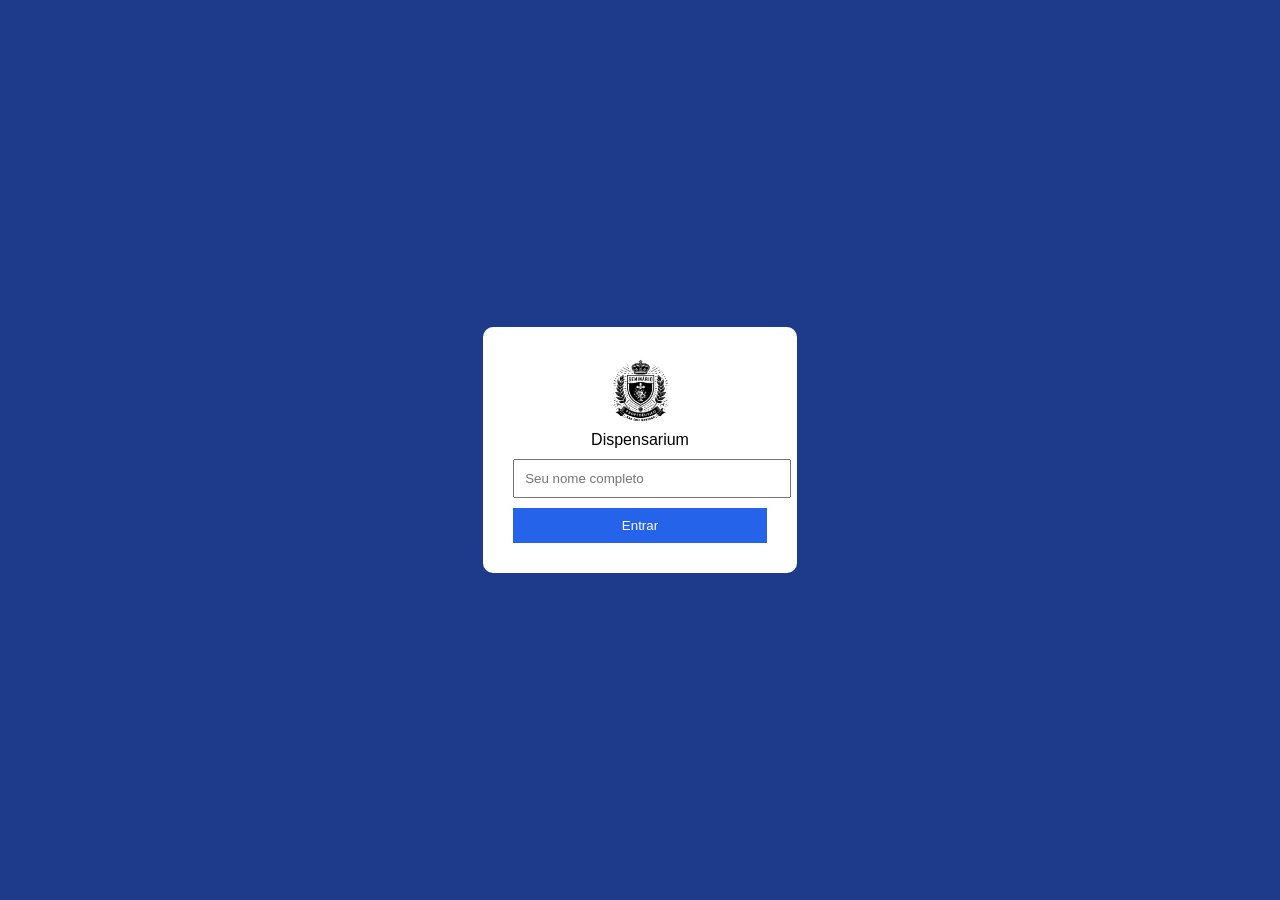
==== commit cddeebe9: "Teste3" ====
--- a/index.html
+++ b/index.html
@@ -6,10 +6,10 @@
   <title>Dispensarium</title>
 
   <!-- CSS -->
-  <link rel="stylesheet" href="/css/styles.css">
+  <link rel="stylesheet" href="css/styles.css">
 
   <!-- Favicon -->
-  <link rel="icon" href="/assets/logo.png">
+  <link rel="icon" href="assets/logo.png">
 </head>
 
 <body>
@@ -18,11 +18,17 @@
   <div id="loginOverlay">
     <div class="login-box">
       <div class="logo">
-        <img src="/assets/logo.png" style="width:76px;">
+        <img src="assets/logo.png" style="width:76px;">
         <div>Dispensarium</div>
       </div>
 
-      <input id="loginName" type="text" placeholder="Seu nome completo"/>
+      <input 
+        id="loginName" 
+        type="text" 
+        placeholder="Seu nome completo"
+        onkeydown="if(event.key==='Enter') doLogin()"
+      />
+
       <button onclick="doLogin()">Entrar</button>
     </div>
   </div>
@@ -31,7 +37,7 @@
   <div id="app" style="display:none;">
 
     <!-- SIDEBAR -->
-    <aside id="sidebar" class="sidebar">
+    <aside class="sidebar">
 
       <div class="sidebar-user">
         Bem-vindo(a),<br>
@@ -39,9 +45,9 @@
       </div>
 
       <nav>
-        <a class="active" onclick="showPage('kitchen', event)">🍳 Cozinha</a>
-        <a onclick="showPage('clean', event)">🧹 Limpeza</a>
-        <a onclick="showPage('report', event)">📊 Relatório</a>
+        <a class="active" onclick="showPage('kitchen')">🍳 Cozinha</a>
+        <a onclick="showPage('clean')">🧹 Limpeza</a>
+        <a onclick="showPage('report'); generateReport()">📊 Relatório</a>
         <a onclick="openAddModal()">➕ Adicionar Item</a>
       </nav>
 
@@ -51,22 +57,19 @@
 
     </aside>
 
-    <!-- CONTEÚDO -->
+    <!-- MAIN -->
     <main>
 
-      <!-- COZINHA -->
       <section id="page-kitchen" class="page active">
         <h2>Cozinha</h2>
-        <div id="grid-kitchen" class="items-grid"></div>
+        <div id="grid-kitchen" class="grid"></div>
       </section>
 
-      <!-- LIMPEZA -->
       <section id="page-clean" class="page">
         <h2>Limpeza</h2>
-        <div id="grid-clean" class="items-grid"></div>
+        <div id="grid-clean" class="grid"></div>
       </section>
 
-      <!-- RELATÓRIO -->
       <section id="page-report" class="page">
         <h2>Relatório</h2>
         <div id="reportContent"></div>
@@ -76,7 +79,7 @@
 
   </div>
 
-  <!-- MODAL ADICIONAR ITEM -->
+  <!-- MODAL -->
   <div id="addModal" class="modal">
     <div class="modal-content">
 
@@ -89,7 +92,7 @@
         <option value="clean">Limpeza</option>
       </select>
 
-      <input id="fQty" type="number" value="1" min="1">
+      <input id="fQty" type="number" value="1">
 
       <div class="modal-actions">
         <button onclick="closeModal('addModal')">Cancelar</button>
@@ -102,13 +105,13 @@
   <!-- TOAST -->
   <div id="toast"></div>
 
-  <!-- SCRIPTS -->
-  <script src="/js/db.js"></script>
-  <script src="/js/items.js"></script>
-  <script src="/js/movements.js"></script>
-  <script src="/js/report.js"></script>
-  <script src="/js/ui.js"></script>
-  <script src="/js/app.js"></script>
+  <!-- SCRIPTS (ORDEM IMPORTANTE) -->
+  <script src="js/db.js"></script>
+  <script src="js/items.js"></script>
+  <script src="js/movements.js"></script>
+  <script src="js/report.js"></script>
+  <script src="js/ui.js"></script>
+  <script src="js/app.js"></script>
 
 </body>
 </html>
--- a/css/styles.css
+++ b/css/styles.css
@@ -1,143 +1,73 @@
-:root {
-  --blue-dark:   #0a1628;
-  --blue-mid:    #1a3a6b;
-  --blue-light:  #2563eb;
-  --blue-pale:   #dbeafe;
-  --white:       #ffffff;
-  --gray-100:    #f1f5f9;
-  --gray-200:    #e2e8f0;
-  --gray-400:    #94a3b8;
-  --gray-600:    #475569;
-  --black:       #0f172a;
-  --red:         #dc2626;
-  --green:       #16a34a;
-  --sidebar-w:   240px;
-}
-
-/* RESET */
-* {
-  box-sizing: border-box;
+body {
   margin: 0;
-  padding: 0;
-}
-
-body {
-  font-family: 'Segoe UI', system-ui, sans-serif;
-  background: var(--gray-100);
-  color: var(--black);
+  font-family: Arial, sans-serif;
+  background: #f1f5f9;
 }
 
 /* LOGIN */
 #loginOverlay {
   position: fixed;
   inset: 0;
-  background: linear-gradient(135deg, var(--blue-dark), var(--blue-mid));
+  background: #1e3a8a;
   display: flex;
   align-items: center;
   justify-content: center;
-  z-index: 9999;
 }
 
 .login-box {
-  background: var(--white);
-  padding: 40px;
-  border-radius: 16px;
-  width: 340px;
+  background: white;
+  padding: 30px;
+  border-radius: 10px;
   text-align: center;
-  box-shadow: 0 20px 50px rgba(0,0,0,.4);
 }
 
 .login-box input {
   width: 100%;
-  padding: 12px;
-  margin: 16px 0;
-  border: 2px solid var(--gray-200);
-  border-radius: 8px;
-  outline: none;
-}
-
-.login-box input:focus {
-  border-color: var(--blue-light);
+  padding: 10px;
+  margin: 10px 0;
 }
 
 .login-box button {
+  padding: 10px;
   width: 100%;
-  padding: 12px;
-  background: var(--blue-light);
+  background: #2563eb;
   color: white;
   border: none;
-  border-radius: 8px;
   cursor: pointer;
 }
 
-/* APP LAYOUT */
+/* LAYOUT */
 #app {
   display: flex;
-  min-height: 100vh;
+  height: 100vh;
 }
 
 /* SIDEBAR */
 .sidebar {
-  width: var(--sidebar-w);
-  background: var(--blue-dark);
-  color: var(--white);
-  display: flex;
-  flex-direction: column;
-  position: fixed;
-  inset: 0 auto 0 0;
+  width: 220px;
+  background: #0f172a;
+  color: white;
+  padding: 20px;
 }
 
-.sidebar-user {
-  padding: 16px;
-  font-size: .85rem;
-  border-bottom: 1px solid rgba(255,255,255,.1);
+.sidebar a {
+  display: block;
+  padding: 10px;
+  cursor: pointer;
 }
 
-.sidebar-user strong {
-  display: block;
-  margin-top: 4px;
-}
-
-nav {
-  flex: 1;
-  padding-top: 10px;
-}
-
-nav a {
-  display: flex;
-  gap: 10px;
-  padding: 12px 20px;
-  cursor: pointer;
-  color: rgba(255,255,255,.7);
-  text-decoration: none;
-  transition: .2s;
-}
-
-nav a:hover,
-nav a.active {
-  background: rgba(255,255,255,.1);
-  color: white;
+.sidebar a.active {
+  background: #2563eb;
 }
 
 .sidebar-footer {
-  padding: 16px;
-}
-
-.sidebar-footer button {
-  width: 100%;
-  padding: 10px;
-  background: none;
-  border: 1px solid rgba(255,255,255,.2);
-  color: white;
-  border-radius: 8px;
-  cursor: pointer;
+  margin-top: 20px;
 }
 
 /* MAIN */
 main {
-  margin-left: var(--sidebar-w);
+  flex: 1;
   padding: 20px;
-  flex: 1;
 }
 
 /* PAGE */
@@ -150,70 +80,53 @@
 }
 
 /* GRID */
-.items-grid {
+.grid {
   display: grid;
-  grid-template-columns: repeat(auto-fill, minmax(180px,1fr));
-  gap: 16px;
-}
-
-/* CARD */
-.item-card {
-  background: var(--white);
-  border-radius: 12px;
-  padding: 12px;
-  border: 1px solid var(--gray-200);
-  transition: .2s;
-}
-
-.item-card:hover {
-  transform: translateY(-3px);
+  grid-template-columns: repeat(auto-fill, minmax(150px, 1fr));
+  gap: 10px;
 }
 
 /* ITEM */
-.item-name {
-  font-weight: 700;
-  margin-bottom: 10px;
+.item-card {
+  background: white;
+  padding: 10px;
+  border-radius: 8px;
 }
 
-/* CONTROLS */
+.item-name {
+  font-weight: bold;
+}
+
+/* CONTROLES */
 .item-controls {
-  display: grid;
-  grid-template-columns: 30px 1fr 30px;
-  gap: 6px;
-  align-items: center;
+  display: flex;
+  justify-content: space-between;
+  margin-top: 10px;
 }
 
 .item-controls button {
+  width: 30px;
+  height: 30px;
   border: none;
-  height: 28px;
-  border-radius: 6px;
   cursor: pointer;
 }
 
 .item-controls button:first-child {
-  background: #fee2e2;
-  color: var(--red);
+  background: #fca5a5;
 }
 
 .item-controls button:last-child {
-  background: #dcfce7;
-  color: var(--green);
-}
-
-.item-controls span {
-  text-align: center;
-  font-weight: bold;
+  background: #86efac;
 }
 
 /* MODAL */
 .modal {
   position: fixed;
   inset: 0;
-  background: rgba(0,0,0,.5);
   display: none;
+  background: rgba(0,0,0,0.5);
   align-items: center;
   justify-content: center;
-  z-index: 999;
 }
 
 .modal.open {
@@ -223,22 +136,7 @@
 .modal-content {
   background: white;
   padding: 20px;
-  border-radius: 12px;
-  width: 320px;
-}
-
-.modal-content input,
-.modal-content select {
-  width: 100%;
-  padding: 10px;
-  margin-bottom: 10px;
-  border: 2px solid var(--gray-200);
-  border-radius: 6px;
-}
-
-.modal-actions {
-  display: flex;
-  justify-content: space-between;
+  border-radius: 10px;
 }
 
 /* TOAST */
@@ -246,14 +144,12 @@
   position: fixed;
   bottom: 20px;
   right: 20px;
-  background: var(--blue-dark);
+  background: black;
   color: white;
-  padding: 10px 16px;
-  border-radius: 8px;
-  opacity: 0;
-  transition: .3s;
+  padding: 10px;
+  display: none;
 }
 
 #toast.show {
-  opacity: 1;
+  display: block;
 }
